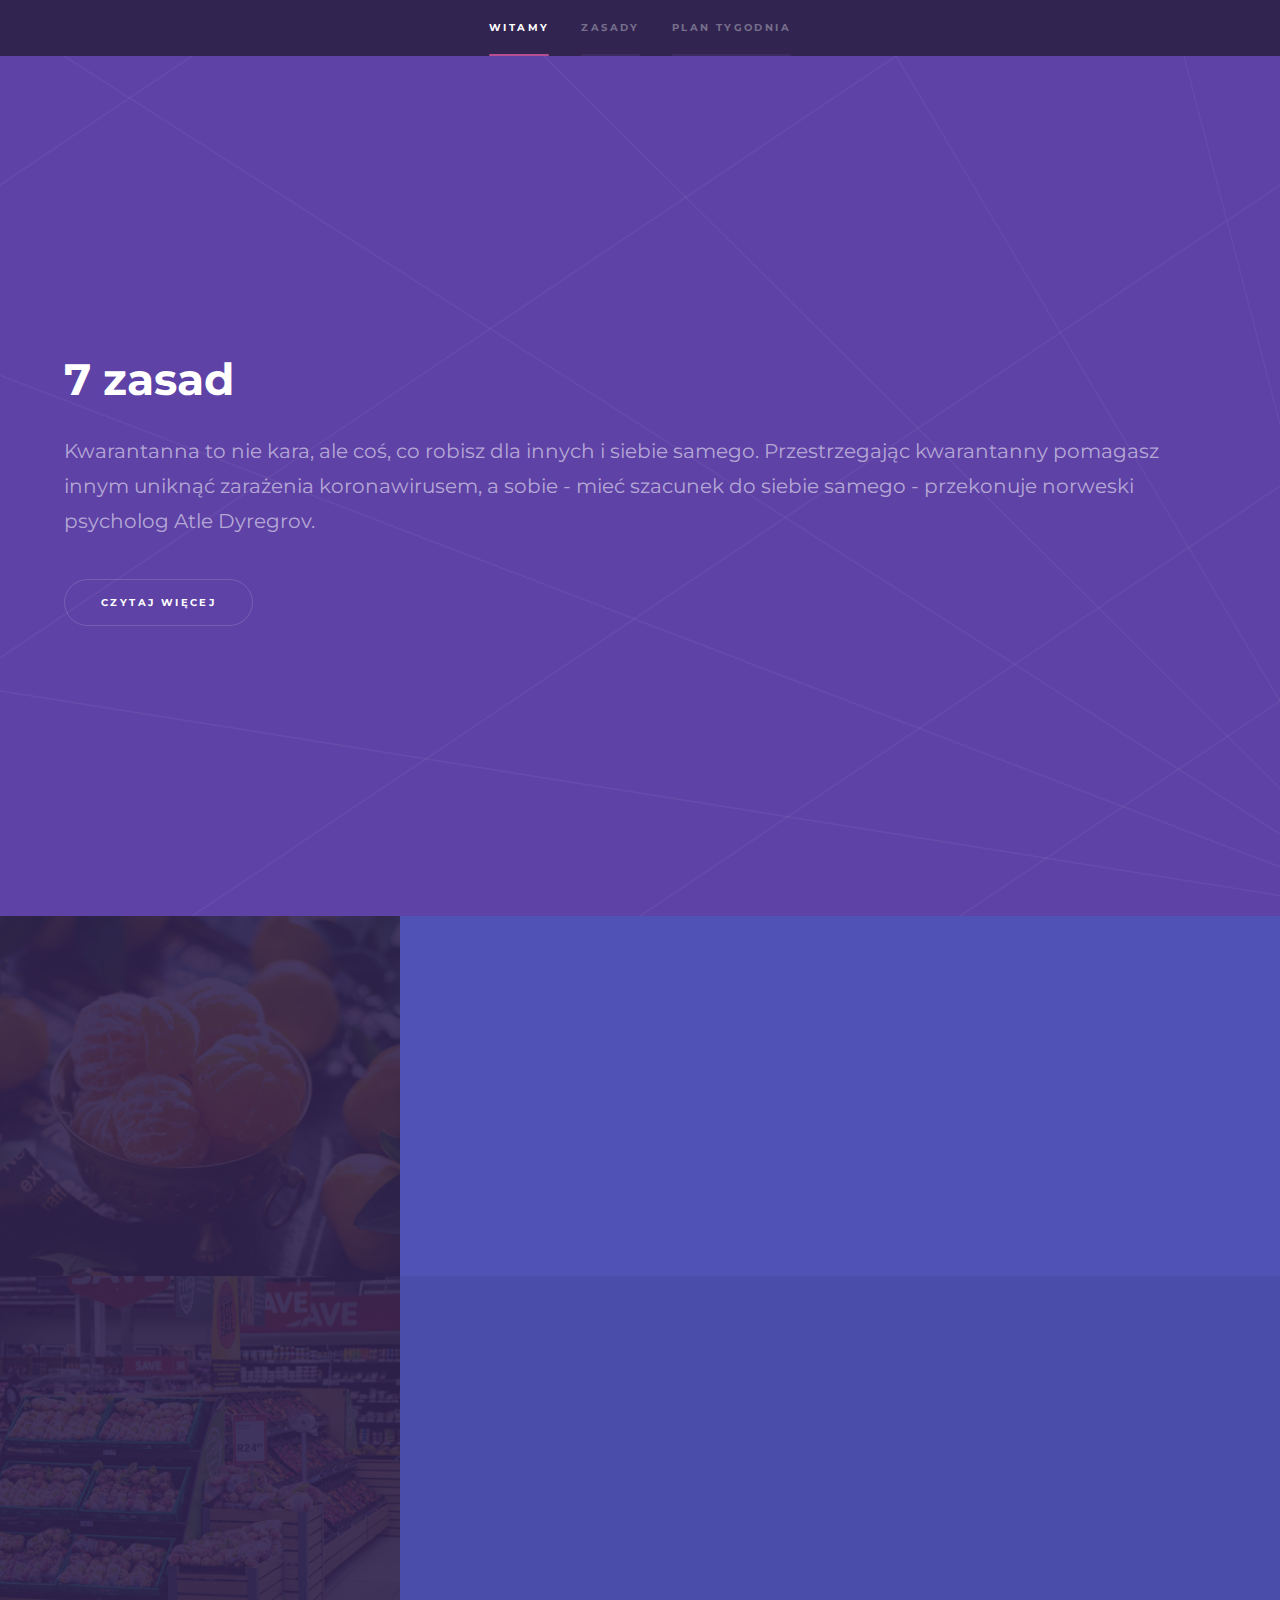
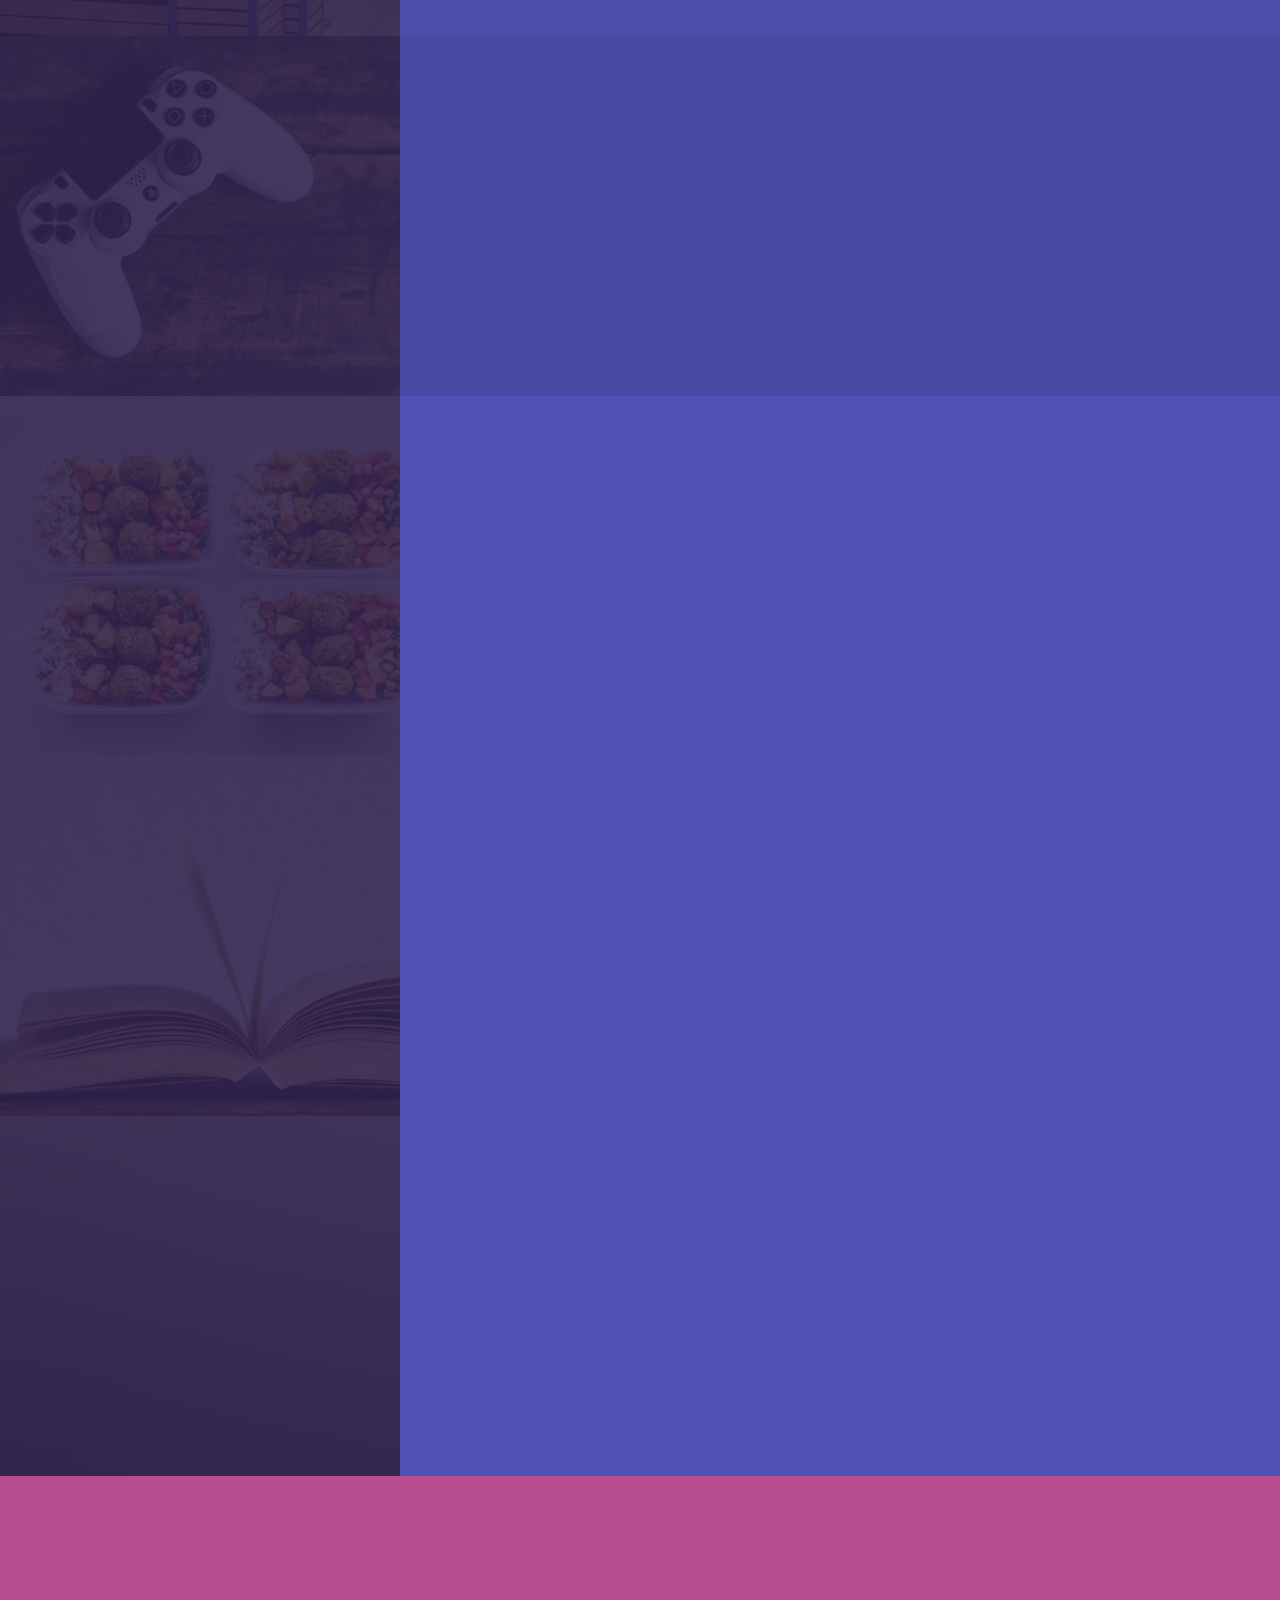
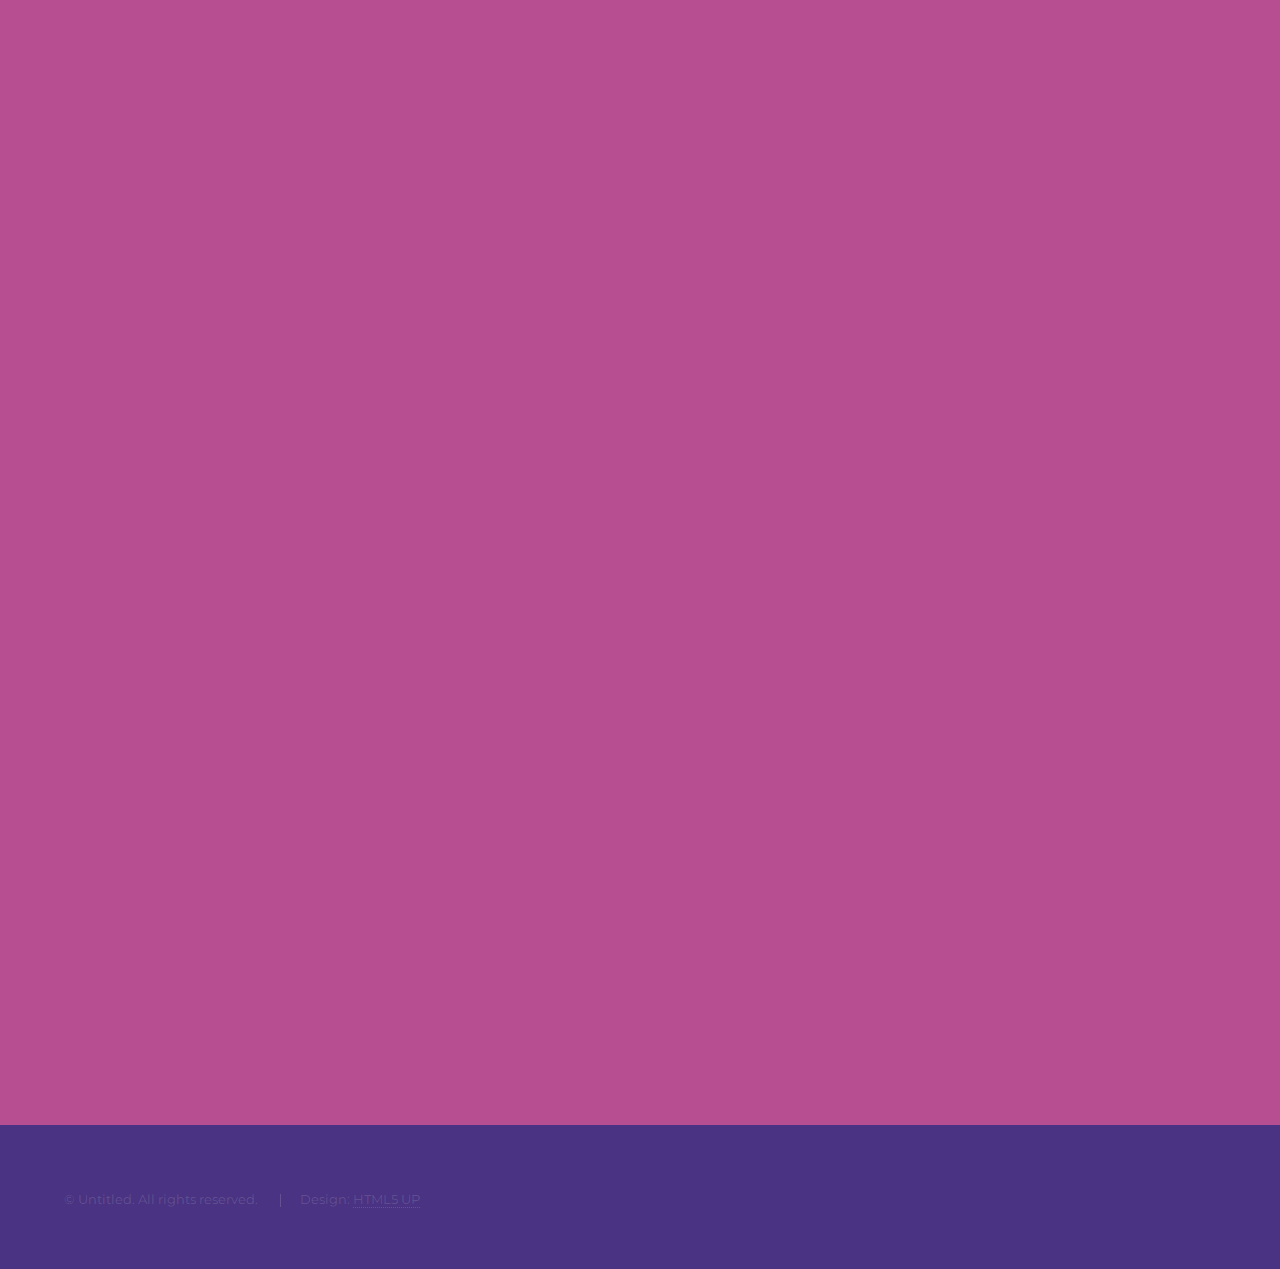
==== pages/index.html @ 675df8df "ready" ====
<!DOCTYPE HTML>
<!--
	Hyperspace by HTML5 UP
	html5up.net | @ajlkn
	Free for personal and commercial use under the CCA 3.0 license (html5up.net/license)
-->
<html>

<head>
	<title>Hyperspace by HTML5 UP</title>
	<meta charset="utf-8" />
	<meta name="viewport" content="width=device-width, initial-scale=1, user-scalable=no" />
	<link rel="stylesheet" href="/assets/css/main.css" />
	<noscript>
		<link rel="stylesheet" href="/assets/css/noscript.css" /></noscript>
	<link href="https://fonts.googleapis.com/css2?family=Montserrat:wght@100;200;300;400;500;600;700;800&display=swap"
		rel="stylesheet">
</head>

<body class="is-preload">

	<!-- Sidebar -->
	<section id="sidebar">
		<div class="inner">
			<nav>
				<ul>
					<li><a href="#intro">Witamy</a></li>
					<li><a href="#one">Zasady</a></li>
					<li><a href="#two">Plan tygodnia</a></li>
					<!-- <li><a href="#three">Get in touch</a></li> -->
				</ul>
			</nav>
		</div>
	</section>

	<!-- Wrapper -->
	<div id="wrapper">

		<!-- Intro -->
		<section id="intro" class="wrapper style1 fullscreen fade-up">
			<div class="inner">
				<h1>7 zasad</h1>
				<p>Kwarantanna to nie kara, ale coś, co robisz dla innych i siebie samego. Przestrzegając kwarantanny
					pomagasz innym uniknąć zarażenia koronawirusem, a sobie - mieć szacunek do siebie samego -
					przekonuje norweski psycholog Atle Dyregrov. <br />
				</p>
				<ul class="actions">
					<li><a href="#one" class="button scrolly">Czytaj więcej</a></li>
				</ul>
			</div>
		</section>

		<!-- One -->
		<section id="one" class="wrapper style2 spotlights">
			<section>
				<a href="#" class="image"><img src="/images/pic01.jpg" alt="" data-position="center center" /></a>
				<div class="content">
					<div class="inner">
						<h2>Odporność</h2>
						<p>Phasellus convallis elit id ullamcorper pulvinar. Duis aliquam turpis mauris, eu ultricies
							erat malesuada quis. Aliquam dapibus.</p>
						<ul class="actions">
							<li><a href="odpornosc.html" class="button">Czytaj więcej</a></li>
						</ul>
					</div>
				</div>
			</section>
			<section>
				<a href="#" class="image"><img src="/images/pic02.jpg" alt="" data-position="top center" /></a>
				<div class="content">
					<div class="inner">
						<h2>Zakupy</h2>
						<p>Phasellus convallis elit id ullamcorper pulvinar. Duis aliquam turpis mauris, eu ultricies
							erat malesuada quis. Aliquam dapibus.</p>
						<ul class="actions">
							<li><a href="zakupy.html" class="button">Czytaj więcej</a></li>
						</ul>
					</div>
				</div>
			</section>
			<section>
				<a href="#" class="image"><img src="/images/pic03.jpg" alt="" data-position="25% 25%" /></a>
				<div class="content">
					<div class="inner">
						<h2>Rozrywka</h2>
						<p>Phasellus convallis elit id ullamcorper pulvinar. Duis aliquam turpis mauris, eu ultricies
							erat malesuada quis. Aliquam dapibus.</p>
						<ul class="actions">
							<li><a href="rozrywka.html" class="button">Czytaj więcej</a></li>
						</ul>
					</div>
				</div>
			</section>
			<section>
				<a href="#" class="image"><img src="/images/pic04.jpg" alt="" data-position="25% 25%" /></a>
				<div class="content">
					<div class="inner">
						<h2>Dieta</h2>
						<p>Phasellus convallis elit id ullamcorper pulvinar. Duis aliquam turpis mauris, eu ultricies
							erat malesuada quis. Aliquam dapibus.</p>
						<ul class="actions">
							<li><a href="dieta.html" class="button">Czytaj więcej</a></li>
						</ul>
					</div>
				</div>
			</section>
			<section>
				<a href="#" class="image"><img src="/images/pic05.jpg" alt="" data-position="25% 25%" /></a>
				<div class="content">
					<div class="inner">
						<h2>Rozwój osobisty</h2>
						<p>Phasellus convallis elit id ullamcorper pulvinar. Duis aliquam turpis mauris, eu ultricies
							erat malesuada quis. Aliquam dapibus.</p>
						<ul class="actions">
							<li><a href="rozwoj_osobisty.html" class="button">Czytaj więcej</a></li>
						</ul>
					</div>
				</div>
			</section>
			<section>
				<a href="#" class="image"><img src="/images/pic06.jpg" alt="" data-position="25% 25%" /></a>
				<div class="content">
					<div class="inner">
						<h2>Sport</h2>
						<p>Phasellus convallis elit id ullamcorper pulvinar. Duis aliquam turpis mauris, eu ultricies
							erat malesuada quis. Aliquam dapibus.</p>
						<ul class="actions">
							<li><a href="sport.html" class="button">Czytaj więcej</a></li>
						</ul>
					</div>
				</div>
			</section>
		</section>

		<!-- Two -->
		<section id="two" class="wrapper style3 fade-up">
			<div class="inner">
				<h2>Co my robimy?</h2>
				<p>Phasellus convallis elit id ullamcorper pulvinar. Duis aliquam turpis mauris, eu ultricies erat
					malesuada quis. Aliquam dapibus, lacus eget hendrerit bibendum, urna est aliquam sem, sit amet
					imperdiet est velit quis lorem.</p>
				<div class="features">
					<section>
						<span class="icon solid major fa-code"></span>
						<h3>Poniedziałek</h3>
						<p>Phasellus convallis elit id ullam corper amet et pulvinar. Duis aliquam turpis mauris, sed
							ultricies erat dapibus.</p>
					</section>
					<section>
						<span class="icon solid major fa-lock"></span>
						<h3>Wtorek</h3>
						<p>Phasellus convallis elit id ullam corper amet et pulvinar. Duis aliquam turpis mauris, sed
							ultricies erat dapibus.</p>
					</section>
					<section>
						<span class="icon solid major fa-cog"></span>
						<h3>Środa</h3>
						<p>Phasellus convallis elit id ullam corper amet et pulvinar. Duis aliquam turpis mauris, sed
							ultricies erat dapibus.</p>
					</section>
					<section>
						<span class="icon solid major fa-desktop"></span>
						<h3>Czwartek</h3>
						<p>Phasellus convallis elit id ullam corper amet et pulvinar. Duis aliquam turpis mauris, sed
							ultricies erat dapibus.</p>
					</section>
					<section>
						<span class="icon solid major fa-link"></span>
						<h3>Piątek</h3>
						<p>Phasellus convallis elit id ullam corper amet et pulvinar. Duis aliquam turpis mauris, sed
							ultricies erat dapibus.</p>
					</section>
					<section>
						<span class="icon major fa-gem"></span>
						<h3>Sobota</h3>
						<p>Phasellus convallis elit id ullam corper amet et pulvinar. Duis aliquam turpis mauris, sed
							ultricies erat dapibus.</p>
					</section>
					<section>
						<span class="icon major fa-gem"></span>
						<h3>Niedziela</h3>
						<p>Phasellus convallis elit id ullam corper amet et pulvinar. Duis aliquam turpis mauris, sed
							ultricies erat dapibus.</p>
					</section>
				</div>
				<ul class="actions">
					<li><a href="generic.html" class="button">Czytaj więcej</a></li>
				</ul>
			</div>
		</section>

		<!-- Three -->

	</div>

	<!-- Footer -->
	<footer id="footer" class="wrapper style1-alt">
		<div class="inner">
			<ul class="menu">
				<li>&copy; Untitled. All rights reserved.</li>
				<li>Design: <a href="http://html5up.net">HTML5 UP</a></li>
			</ul>
		</div>
	</footer>

	<!-- Scripts -->
	<script src="/assets/js/jquery.min.js"></script>
	<script src="/assets/js/jquery.scrollex.min.js"></script>
	<script src="/assets/js/jquery.scrolly.min.js"></script>
	<script src="/assets/js/browser.min.js"></script>
	<script src="/assets/js/breakpoints.min.js"></script>
	<script src="/assets/js/util.js"></script>
	<script src="/assets/js/main.js"></script>

</body>

</html>
---- assets/css/main.css ----
@import url(fontawesome-all.min.css);

/*
	Hyperspace by HTML5 UP
	html5up.net | @ajlkn
	Free for personal and commercial use under the CCA 3.0 license (html5up.net/license)
*/

html,
body,
div,
span,
applet,
object,
iframe,
h1,
h2,
h3,
h4,
h5,
h6,
p,
blockquote,
pre,
a,
abbr,
acronym,
address,
big,
cite,
code,
del,
dfn,
em,
img,
ins,
kbd,
q,
s,
samp,
small,
strike,
strong,
sub,
sup,
tt,
var,
b,
u,
i,
center,
dl,
dt,
dd,
ol,
ul,
li,
fieldset,
form,
label,
legend,
table,
caption,
tbody,
tfoot,
thead,
tr,
th,
td,
article,
aside,
canvas,
details,
embed,
figure,
figcaption,
footer,
header,
hgroup,
menu,
nav,
output,
ruby,
section,
summary,
time,
mark,
audio,
video {
	margin: 0;
	padding: 0;
	border: 0;
	font-size: 100%;
	font: inherit;
	vertical-align: baseline;
}

article,
aside,
details,
figcaption,
figure,
footer,
header,
hgroup,
menu,
nav,
section {
	display: block;
}

body {
	line-height: 1;
}

ol,
ul {
	list-style: none;
}

blockquote,
q {
	quotes: none;
}

blockquote:before,
blockquote:after,
q:before,
q:after {
	content: '';
	content: none;
}

table {
	border-collapse: collapse;
	border-spacing: 0;
}

body {
	-webkit-text-size-adjust: none;
}

mark {
	background-color: transparent;
	color: inherit;
}

input::-moz-focus-inner {
	border: 0;
	padding: 0;
}

input,
select,
textarea {
	-moz-appearance: none;
	-webkit-appearance: none;
	-ms-appearance: none;
	appearance: none;
}

/* Basic */

@-ms-viewport {
	width: device-width;
}

body {
	-ms-overflow-style: scrollbar;
}

@media screen and (max-width: 480px) {

	html,
	body {
		min-width: 320px;
	}

}

html {
	box-sizing: border-box;

}

*,
*:before,
*:after {
	box-sizing: inherit;
}

body {
	background: #312450;
}

body.is-preload *,
body.is-preload *:before,
body.is-preload *:after {
	-moz-animation: none !important;
	-webkit-animation: none !important;
	-ms-animation: none !important;
	animation: none !important;
	-moz-transition: none !important;
	-webkit-transition: none !important;
	-ms-transition: none !important;
	transition: none !important;
}

/* Type */

body,
input,
select,
textarea {
	color: rgba(255, 255, 255, 0.55);
	font-family: 'Montserrat', sans-serif;
	font-size: 16.5pt;
	font-weight: normal;
	line-height: 1.75;
}

@media screen and (max-width: 1680px) {

	body,
	input,
	select,
	textarea {
		font-size: 13pt;
	}

}

@media screen and (max-width: 1280px) {

	body,
	input,
	select,
	textarea {
		font-size: 12pt;
	}

}

@media screen and (max-width: 360px) {

	body,
	input,
	select,
	textarea {
		font-size: 11pt;
	}

}

a {
	-moz-transition: color 0.2s ease, border-bottom-color 0.2s ease;
	-webkit-transition: color 0.2s ease, border-bottom-color 0.2s ease;
	-ms-transition: color 0.2s ease, border-bottom-color 0.2s ease;
	transition: color 0.2s ease, border-bottom-color 0.2s ease;
	border-bottom: dotted 1px rgba(255, 255, 255, 0.35);
	color: inherit;
	text-decoration: none;
}

a:hover {
	border-bottom-color: transparent;
	color: #ffffff;
}

strong,
b {
	color: #ffffff;
	font-weight: bold;
}

em,
i {
	font-style: italic;
}

p {
	margin: 0 0 2em 0;
}

h1,
h2,
h3,
h4,
h5,
h6 {
	color: #ffffff;
	font-weight: bold;
	line-height: 1.5;
	margin: 0 0 0.5em 0;
}

h1 a,
h2 a,
h3 a,
h4 a,
h5 a,
h6 a {
	color: inherit;
	text-decoration: none;
}

h1 {
	font-size: 2.75em;
}

h1.major {
	margin: 0 0 1.3em 0;
	position: relative;
	padding-bottom: 0.35em;
}

h1.major:after {
	background-image: -moz-linear-gradient(to right, #5e42a6, #b74e91);
	background-image: -webkit-linear-gradient(to right, #5e42a6, #b74e91);
	background-image: -ms-linear-gradient(to right, #5e42a6, #b74e91);
	background-image: linear-gradient(to right, #5e42a6, #b74e91);
	-moz-transition: max-width 0.2s ease;
	-webkit-transition: max-width 0.2s ease;
	-ms-transition: max-width 0.2s ease;
	transition: max-width 0.2s ease;
	border-radius: 0.2em;
	bottom: 0;
	content: '';
	height: 0.05em;
	position: absolute;
	right: 0;
	width: 100%;
}

h2 {
	font-size: 1.75em;
}

h3 {
	font-size: 1.1em;
}

h4 {
	font-size: 1em;
}

h5 {
	font-size: 0.8em;
}

h6 {
	font-size: 0.6em;
}

@media screen and (max-width: 736px) {

	h1 {
		font-size: 2em;
	}

	h2 {
		font-size: 1.25em;
	}

	h3 {
		font-size: 1em;
	}

	h4 {
		font-size: 0.8em;
	}

	h5 {
		font-size: 0.6em;
	}

	h6 {
		font-size: 0.6em;
	}

}

sub {
	font-size: 0.8em;
	position: relative;
	top: 0.5em;
}

sup {
	font-size: 0.8em;
	position: relative;
	top: -0.5em;
}

blockquote {
	border-left: solid 4px rgba(255, 255, 255, 0.15);
	font-style: italic;
	margin: 0 0 2em 0;
	padding: 0.5em 0 0.5em 2em;
}

code {
	background: rgba(255, 255, 255, 0.05);
	border-radius: 0.25em;
	border: solid 1px rgba(255, 255, 255, 0.15);
	font-family: "Courier New", monospace;
	font-size: 0.9em;
	margin: 0 0.25em;
	padding: 0.25em 0.65em;
}

pre {
	-webkit-overflow-scrolling: touch;
	font-family: "Courier New", monospace;
	font-size: 0.9em;
	margin: 0 0 2em 0;
}

pre code {
	display: block;
	line-height: 1.75em;
	padding: 1em 1.5em;
	overflow-x: auto;
}

hr {
	border: 0;
	border-bottom: solid 1px rgba(255, 255, 255, 0.15);
	margin: 2em 0;
}

hr.major {
	margin: 3em 0;
}

.align-left {
	text-align: left;
}

.align-center {
	text-align: center;
}

.align-right {
	text-align: right;
}

/* Row */

.row {
	display: flex;
	flex-wrap: wrap;
	box-sizing: border-box;
	align-items: stretch;
}

.row>* {
	box-sizing: border-box;
}

.row.gtr-uniform>*> :last-child {
	margin-bottom: 0;
}

.row.aln-left {
	justify-content: flex-start;
}

.row.aln-center {
	justify-content: center;
}

.row.aln-right {
	justify-content: flex-end;
}

.row.aln-top {
	align-items: flex-start;
}

.row.aln-middle {
	align-items: center;
}

.row.aln-bottom {
	align-items: flex-end;
}

.row>.imp {
	order: -1;
}

.row>.col-1 {
	width: 8.33333%;
}

.row>.off-1 {
	margin-left: 8.33333%;
}

.row>.col-2 {
	width: 16.66667%;
}

.row>.off-2 {
	margin-left: 16.66667%;
}

.row>.col-3 {
	width: 25%;
}

.row>.off-3 {
	margin-left: 25%;
}

.row>.col-4 {
	width: 33.33333%;
}

.row>.off-4 {
	margin-left: 33.33333%;
}

.row>.col-5 {
	width: 41.66667%;
}

.row>.off-5 {
	margin-left: 41.66667%;
}

.row>.col-6 {
	width: 50%;
}

.row>.off-6 {
	margin-left: 50%;
}

.row>.col-7 {
	width: 58.33333%;
}

.row>.off-7 {
	margin-left: 58.33333%;
}

.row>.col-8 {
	width: 66.66667%;
}

.row>.off-8 {
	margin-left: 66.66667%;
}

.row>.col-9 {
	width: 75%;
}

.row>.off-9 {
	margin-left: 75%;
}

.row>.col-10 {
	width: 83.33333%;
}

.row>.off-10 {
	margin-left: 83.33333%;
}

.row>.col-11 {
	width: 91.66667%;
}

.row>.off-11 {
	margin-left: 91.66667%;
}

.row>.col-12 {
	width: 100%;
}

.row>.off-12 {
	margin-left: 100%;
}

.row.gtr-0 {
	margin-top: 0;
	margin-left: 0em;
}

.row.gtr-0>* {
	padding: 0 0 0 0em;
}

.row.gtr-0.gtr-uniform {
	margin-top: 0em;
}

.row.gtr-0.gtr-uniform>* {
	padding-top: 0em;
}

.row.gtr-25 {
	margin-top: 0;
	margin-left: -0.375em;
}

.row.gtr-25>* {
	padding: 0 0 0 0.375em;
}

.row.gtr-25.gtr-uniform {
	margin-top: -0.375em;
}

.row.gtr-25.gtr-uniform>* {
	padding-top: 0.375em;
}

.row.gtr-50 {
	margin-top: 0;
	margin-left: -0.75em;
}

.row.gtr-50>* {
	padding: 0 0 0 0.75em;
}

.row.gtr-50.gtr-uniform {
	margin-top: -0.75em;
}

.row.gtr-50.gtr-uniform>* {
	padding-top: 0.75em;
}

.row {
	margin-top: 0;
	margin-left: -1.5em;
}

.row>* {
	padding: 0 0 0 1.5em;
}

.row.gtr-uniform {
	margin-top: -1.5em;
}

.row.gtr-uniform>* {
	padding-top: 1.5em;
}

.row.gtr-150 {
	margin-top: 0;
	margin-left: -2.25em;
}

.row.gtr-150>* {
	padding: 0 0 0 2.25em;
}

.row.gtr-150.gtr-uniform {
	margin-top: -2.25em;
}

.row.gtr-150.gtr-uniform>* {
	padding-top: 2.25em;
}

.row.gtr-200 {
	margin-top: 0;
	margin-left: -3em;
}

.row.gtr-200>* {
	padding: 0 0 0 3em;
}

.row.gtr-200.gtr-uniform {
	margin-top: -3em;
}

.row.gtr-200.gtr-uniform>* {
	padding-top: 3em;
}

@media screen and (max-width: 1680px) {

	.row {
		display: flex;
		flex-wrap: wrap;
		box-sizing: border-box;
		align-items: stretch;
	}

	.row>* {
		box-sizing: border-box;
	}

	.row.gtr-uniform>*> :last-child {
		margin-bottom: 0;
	}

	.row.aln-left {
		justify-content: flex-start;
	}

	.row.aln-center {
		justify-content: center;
	}

	.row.aln-right {
		justify-content: flex-end;
	}

	.row.aln-top {
		align-items: flex-start;
	}

	.row.aln-middle {
		align-items: center;
	}

	.row.aln-bottom {
		align-items: flex-end;
	}

	.row>.imp-xlarge {
		order: -1;
	}

	.row>.col-1-xlarge {
		width: 8.33333%;
	}

	.row>.off-1-xlarge {
		margin-left: 8.33333%;
	}

	.row>.col-2-xlarge {
		width: 16.66667%;
	}

	.row>.off-2-xlarge {
		margin-left: 16.66667%;
	}

	.row>.col-3-xlarge {
		width: 25%;
	}

	.row>.off-3-xlarge {
		margin-left: 25%;
	}

	.row>.col-4-xlarge {
		width: 33.33333%;
	}

	.row>.off-4-xlarge {
		margin-left: 33.33333%;
	}

	.row>.col-5-xlarge {
		width: 41.66667%;
	}

	.row>.off-5-xlarge {
		margin-left: 41.66667%;
	}

	.row>.col-6-xlarge {
		width: 50%;
	}

	.row>.off-6-xlarge {
		margin-left: 50%;
	}

	.row>.col-7-xlarge {
		width: 58.33333%;
	}

	.row>.off-7-xlarge {
		margin-left: 58.33333%;
	}

	.row>.col-8-xlarge {
		width: 66.66667%;
	}

	.row>.off-8-xlarge {
		margin-left: 66.66667%;
	}

	.row>.col-9-xlarge {
		width: 75%;
	}

	.row>.off-9-xlarge {
		margin-left: 75%;
	}

	.row>.col-10-xlarge {
		width: 83.33333%;
	}

	.row>.off-10-xlarge {
		margin-left: 83.33333%;
	}

	.row>.col-11-xlarge {
		width: 91.66667%;
	}

	.row>.off-11-xlarge {
		margin-left: 91.66667%;
	}

	.row>.col-12-xlarge {
		width: 100%;
	}

	.row>.off-12-xlarge {
		margin-left: 100%;
	}

	.row.gtr-0 {
		margin-top: 0;
		margin-left: 0em;
	}

	.row.gtr-0>* {
		padding: 0 0 0 0em;
	}

	.row.gtr-0.gtr-uniform {
		margin-top: 0em;
	}

	.row.gtr-0.gtr-uniform>* {
		padding-top: 0em;
	}

	.row.gtr-25 {
		margin-top: 0;
		margin-left: -0.375em;
	}

	.row.gtr-25>* {
		padding: 0 0 0 0.375em;
	}

	.row.gtr-25.gtr-uniform {
		margin-top: -0.375em;
	}

	.row.gtr-25.gtr-uniform>* {
		padding-top: 0.375em;
	}

	.row.gtr-50 {
		margin-top: 0;
		margin-left: -0.75em;
	}

	.row.gtr-50>* {
		padding: 0 0 0 0.75em;
	}

	.row.gtr-50.gtr-uniform {
		margin-top: -0.75em;
	}

	.row.gtr-50.gtr-uniform>* {
		padding-top: 0.75em;
	}

	.row {
		margin-top: 0;
		margin-left: -1.5em;
	}

	.row>* {
		padding: 0 0 0 1.5em;
	}

	.row.gtr-uniform {
		margin-top: -1.5em;
	}

	.row.gtr-uniform>* {
		padding-top: 1.5em;
	}

	.row.gtr-150 {
		margin-top: 0;
		margin-left: -2.25em;
	}

	.row.gtr-150>* {
		padding: 0 0 0 2.25em;
	}

	.row.gtr-150.gtr-uniform {
		margin-top: -2.25em;
	}

	.row.gtr-150.gtr-uniform>* {
		padding-top: 2.25em;
	}

	.row.gtr-200 {
		margin-top: 0;
		margin-left: -3em;
	}

	.row.gtr-200>* {
		padding: 0 0 0 3em;
	}

	.row.gtr-200.gtr-uniform {
		margin-top: -3em;
	}

	.row.gtr-200.gtr-uniform>* {
		padding-top: 3em;
	}

}

@media screen and (max-width: 1280px) {

	.row {
		display: flex;
		flex-wrap: wrap;
		box-sizing: border-box;
		align-items: stretch;
	}

	.row>* {
		box-sizing: border-box;
	}

	.row.gtr-uniform>*> :last-child {
		margin-bottom: 0;
	}

	.row.aln-left {
		justify-content: flex-start;
	}

	.row.aln-center {
		justify-content: center;
	}

	.row.aln-right {
		justify-content: flex-end;
	}

	.row.aln-top {
		align-items: flex-start;
	}

	.row.aln-middle {
		align-items: center;
	}

	.row.aln-bottom {
		align-items: flex-end;
	}

	.row>.imp-large {
		order: -1;
	}

	.row>.col-1-large {
		width: 8.33333%;
	}

	.row>.off-1-large {
		margin-left: 8.33333%;
	}

	.row>.col-2-large {
		width: 16.66667%;
	}

	.row>.off-2-large {
		margin-left: 16.66667%;
	}

	.row>.col-3-large {
		width: 25%;
	}

	.row>.off-3-large {
		margin-left: 25%;
	}

	.row>.col-4-large {
		width: 33.33333%;
	}

	.row>.off-4-large {
		margin-left: 33.33333%;
	}

	.row>.col-5-large {
		width: 41.66667%;
	}

	.row>.off-5-large {
		margin-left: 41.66667%;
	}

	.row>.col-6-large {
		width: 50%;
	}

	.row>.off-6-large {
		margin-left: 50%;
	}

	.row>.col-7-large {
		width: 58.33333%;
	}

	.row>.off-7-large {
		margin-left: 58.33333%;
	}

	.row>.col-8-large {
		width: 66.66667%;
	}

	.row>.off-8-large {
		margin-left: 66.66667%;
	}

	.row>.col-9-large {
		width: 75%;
	}

	.row>.off-9-large {
		margin-left: 75%;
	}

	.row>.col-10-large {
		width: 83.33333%;
	}

	.row>.off-10-large {
		margin-left: 83.33333%;
	}

	.row>.col-11-large {
		width: 91.66667%;
	}

	.row>.off-11-large {
		margin-left: 91.66667%;
	}

	.row>.col-12-large {
		width: 100%;
	}

	.row>.off-12-large {
		margin-left: 100%;
	}

	.row.gtr-0 {
		margin-top: 0;
		margin-left: 0em;
	}

	.row.gtr-0>* {
		padding: 0 0 0 0em;
	}

	.row.gtr-0.gtr-uniform {
		margin-top: 0em;
	}

	.row.gtr-0.gtr-uniform>* {
		padding-top: 0em;
	}

	.row.gtr-25 {
		margin-top: 0;
		margin-left: -0.375em;
	}

	.row.gtr-25>* {
		padding: 0 0 0 0.375em;
	}

	.row.gtr-25.gtr-uniform {
		margin-top: -0.375em;
	}

	.row.gtr-25.gtr-uniform>* {
		padding-top: 0.375em;
	}

	.row.gtr-50 {
		margin-top: 0;
		margin-left: -0.75em;
	}

	.row.gtr-50>* {
		padding: 0 0 0 0.75em;
	}

	.row.gtr-50.gtr-uniform {
		margin-top: -0.75em;
	}

	.row.gtr-50.gtr-uniform>* {
		padding-top: 0.75em;
	}

	.row {
		margin-top: 0;
		margin-left: -1.5em;
	}

	.row>* {
		padding: 0 0 0 1.5em;
	}

	.row.gtr-uniform {
		margin-top: -1.5em;
	}

	.row.gtr-uniform>* {
		padding-top: 1.5em;
	}

	.row.gtr-150 {
		margin-top: 0;
		margin-left: -2.25em;
	}

	.row.gtr-150>* {
		padding: 0 0 0 2.25em;
	}

	.row.gtr-150.gtr-uniform {
		margin-top: -2.25em;
	}

	.row.gtr-150.gtr-uniform>* {
		padding-top: 2.25em;
	}

	.row.gtr-200 {
		margin-top: 0;
		margin-left: -3em;
	}

	.row.gtr-200>* {
		padding: 0 0 0 3em;
	}

	.row.gtr-200.gtr-uniform {
		margin-top: -3em;
	}

	.row.gtr-200.gtr-uniform>* {
		padding-top: 3em;
	}

}

@media screen and (max-width: 980px) {

	.row {
		display: flex;
		flex-wrap: wrap;
		box-sizing: border-box;
		align-items: stretch;
	}

	.row>* {
		box-sizing: border-box;
	}

	.row.gtr-uniform>*> :last-child {
		margin-bottom: 0;
	}

	.row.aln-left {
		justify-content: flex-start;
	}

	.row.aln-center {
		justify-content: center;
	}

	.row.aln-right {
		justify-content: flex-end;
	}

	.row.aln-top {
		align-items: flex-start;
	}

	.row.aln-middle {
		align-items: center;
	}

	.row.aln-bottom {
		align-items: flex-end;
	}

	.row>.imp-medium {
		order: -1;
	}

	.row>.col-1-medium {
		width: 8.33333%;
	}

	.row>.off-1-medium {
		margin-left: 8.33333%;
	}

	.row>.col-2-medium {
		width: 16.66667%;
	}

	.row>.off-2-medium {
		margin-left: 16.66667%;
	}

	.row>.col-3-medium {
		width: 25%;
	}

	.row>.off-3-medium {
		margin-left: 25%;
	}

	.row>.col-4-medium {
		width: 33.33333%;
	}

	.row>.off-4-medium {
		margin-left: 33.33333%;
	}

	.row>.col-5-medium {
		width: 41.66667%;
	}

	.row>.off-5-medium {
		margin-left: 41.66667%;
	}

	.row>.col-6-medium {
		width: 50%;
	}

	.row>.off-6-medium {
		margin-left: 50%;
	}

	.row>.col-7-medium {
		width: 58.33333%;
	}

	.row>.off-7-medium {
		margin-left: 58.33333%;
	}

	.row>.col-8-medium {
		width: 66.66667%;
	}

	.row>.off-8-medium {
		margin-left: 66.66667%;
	}

	.row>.col-9-medium {
		width: 75%;
	}

	.row>.off-9-medium {
		margin-left: 75%;
	}

	.row>.col-10-medium {
		width: 83.33333%;
	}

	.row>.off-10-medium {
		margin-left: 83.33333%;
	}

	.row>.col-11-medium {
		width: 91.66667%;
	}

	.row>.off-11-medium {
		margin-left: 91.66667%;
	}

	.row>.col-12-medium {
		width: 100%;
	}

	.row>.off-12-medium {
		margin-left: 100%;
	}

	.row.gtr-0 {
		margin-top: 0;
		margin-left: 0em;
	}

	.row.gtr-0>* {
		padding: 0 0 0 0em;
	}

	.row.gtr-0.gtr-uniform {
		margin-top: 0em;
	}

	.row.gtr-0.gtr-uniform>* {
		padding-top: 0em;
	}

	.row.gtr-25 {
		margin-top: 0;
		margin-left: -0.375em;
	}

	.row.gtr-25>* {
		padding: 0 0 0 0.375em;
	}

	.row.gtr-25.gtr-uniform {
		margin-top: -0.375em;
	}

	.row.gtr-25.gtr-uniform>* {
		padding-top: 0.375em;
	}

	.row.gtr-50 {
		margin-top: 0;
		margin-left: -0.75em;
	}

	.row.gtr-50>* {
		padding: 0 0 0 0.75em;
	}

	.row.gtr-50.gtr-uniform {
		margin-top: -0.75em;
	}

	.row.gtr-50.gtr-uniform>* {
		padding-top: 0.75em;
	}

	.row {
		margin-top: 0;
		margin-left: -1.5em;
	}

	.row>* {
		padding: 0 0 0 1.5em;
	}

	.row.gtr-uniform {
		margin-top: -1.5em;
	}

	.row.gtr-uniform>* {
		padding-top: 1.5em;
	}

	.row.gtr-150 {
		margin-top: 0;
		margin-left: -2.25em;
	}

	.row.gtr-150>* {
		padding: 0 0 0 2.25em;
	}

	.row.gtr-150.gtr-uniform {
		margin-top: -2.25em;
	}

	.row.gtr-150.gtr-uniform>* {
		padding-top: 2.25em;
	}

	.row.gtr-200 {
		margin-top: 0;
		margin-left: -3em;
	}

	.row.gtr-200>* {
		padding: 0 0 0 3em;
	}

	.row.gtr-200.gtr-uniform {
		margin-top: -3em;
	}

	.row.gtr-200.gtr-uniform>* {
		padding-top: 3em;
	}

}

@media screen and (max-width: 736px) {

	.row {
		display: flex;
		flex-wrap: wrap;
		box-sizing: border-box;
		align-items: stretch;
	}

	.row>* {
		box-sizing: border-box;
	}

	.row.gtr-uniform>*> :last-child {
		margin-bottom: 0;
	}

	.row.aln-left {
		justify-content: flex-start;
	}

	.row.aln-center {
		justify-content: center;
	}

	.row.aln-right {
		justify-content: flex-end;
	}

	.row.aln-top {
		align-items: flex-start;
	}

	.row.aln-middle {
		align-items: center;
	}

	.row.aln-bottom {
		align-items: flex-end;
	}

	.row>.imp-small {
		order: -1;
	}

	.row>.col-1-small {
		width: 8.33333%;
	}

	.row>.off-1-small {
		margin-left: 8.33333%;
	}

	.row>.col-2-small {
		width: 16.66667%;
	}

	.row>.off-2-small {
		margin-left: 16.66667%;
	}

	.row>.col-3-small {
		width: 25%;
	}

	.row>.off-3-small {
		margin-left: 25%;
	}

	.row>.col-4-small {
		width: 33.33333%;
	}

	.row>.off-4-small {
		margin-left: 33.33333%;
	}

	.row>.col-5-small {
		width: 41.66667%;
	}

	.row>.off-5-small {
		margin-left: 41.66667%;
	}

	.row>.col-6-small {
		width: 50%;
	}

	.row>.off-6-small {
		margin-left: 50%;
	}

	.row>.col-7-small {
		width: 58.33333%;
	}

	.row>.off-7-small {
		margin-left: 58.33333%;
	}

	.row>.col-8-small {
		width: 66.66667%;
	}

	.row>.off-8-small {
		margin-left: 66.66667%;
	}

	.row>.col-9-small {
		width: 75%;
	}

	.row>.off-9-small {
		margin-left: 75%;
	}

	.row>.col-10-small {
		width: 83.33333%;
	}

	.row>.off-10-small {
		margin-left: 83.33333%;
	}

	.row>.col-11-small {
		width: 91.66667%;
	}

	.row>.off-11-small {
		margin-left: 91.66667%;
	}

	.row>.col-12-small {
		width: 100%;
	}

	.row>.off-12-small {
		margin-left: 100%;
	}

	.row.gtr-0 {
		margin-top: 0;
		margin-left: 0em;
	}

	.row.gtr-0>* {
		padding: 0 0 0 0em;
	}

	.row.gtr-0.gtr-uniform {
		margin-top: 0em;
	}

	.row.gtr-0.gtr-uniform>* {
		padding-top: 0em;
	}

	.row.gtr-25 {
		margin-top: 0;
		margin-left: -0.375em;
	}

	.row.gtr-25>* {
		padding: 0 0 0 0.375em;
	}

	.row.gtr-25.gtr-uniform {
		margin-top: -0.375em;
	}

	.row.gtr-25.gtr-uniform>* {
		padding-top: 0.375em;
	}

	.row.gtr-50 {
		margin-top: 0;
		margin-left: -0.75em;
	}

	.row.gtr-50>* {
		padding: 0 0 0 0.75em;
	}

	.row.gtr-50.gtr-uniform {
		margin-top: -0.75em;
	}

	.row.gtr-50.gtr-uniform>* {
		padding-top: 0.75em;
	}

	.row {
		margin-top: 0;
		margin-left: -1.5em;
	}

	.row>* {
		padding: 0 0 0 1.5em;
	}

	.row.gtr-uniform {
		margin-top: -1.5em;
	}

	.row.gtr-uniform>* {
		padding-top: 1.5em;
	}

	.row.gtr-150 {
		margin-top: 0;
		margin-left: -2.25em;
	}

	.row.gtr-150>* {
		padding: 0 0 0 2.25em;
	}

	.row.gtr-150.gtr-uniform {
		margin-top: -2.25em;
	}

	.row.gtr-150.gtr-uniform>* {
		padding-top: 2.25em;
	}

	.row.gtr-200 {
		margin-top: 0;
		margin-left: -3em;
	}

	.row.gtr-200>* {
		padding: 0 0 0 3em;
	}

	.row.gtr-200.gtr-uniform {
		margin-top: -3em;
	}

	.row.gtr-200.gtr-uniform>* {
		padding-top: 3em;
	}

}

@media screen and (max-width: 480px) {

	.row {
		display: flex;
		flex-wrap: wrap;
		box-sizing: border-box;
		align-items: stretch;
	}

	.row>* {
		box-sizing: border-box;
	}

	.row.gtr-uniform>*> :last-child {
		margin-bottom: 0;
	}

	.row.aln-left {
		justify-content: flex-start;
	}

	.row.aln-center {
		justify-content: center;
	}

	.row.aln-right {
		justify-content: flex-end;
	}

	.row.aln-top {
		align-items: flex-start;
	}

	.row.aln-middle {
		align-items: center;
	}

	.row.aln-bottom {
		align-items: flex-end;
	}

	.row>.imp-xsmall {
		order: -1;
	}

	.row>.col-1-xsmall {
		width: 8.33333%;
	}

	.row>.off-1-xsmall {
		margin-left: 8.33333%;
	}

	.row>.col-2-xsmall {
		width: 16.66667%;
	}

	.row>.off-2-xsmall {
		margin-left: 16.66667%;
	}

	.row>.col-3-xsmall {
		width: 25%;
	}

	.row>.off-3-xsmall {
		margin-left: 25%;
	}

	.row>.col-4-xsmall {
		width: 33.33333%;
	}

	.row>.off-4-xsmall {
		margin-left: 33.33333%;
	}

	.row>.col-5-xsmall {
		width: 41.66667%;
	}

	.row>.off-5-xsmall {
		margin-left: 41.66667%;
	}

	.row>.col-6-xsmall {
		width: 50%;
	}

	.row>.off-6-xsmall {
		margin-left: 50%;
	}

	.row>.col-7-xsmall {
		width: 58.33333%;
	}

	.row>.off-7-xsmall {
		margin-left: 58.33333%;
	}

	.row>.col-8-xsmall {
		width: 66.66667%;
	}

	.row>.off-8-xsmall {
		margin-left: 66.66667%;
	}

	.row>.col-9-xsmall {
		width: 75%;
	}

	.row>.off-9-xsmall {
		margin-left: 75%;
	}

	.row>.col-10-xsmall {
		width: 83.33333%;
	}

	.row>.off-10-xsmall {
		margin-left: 83.33333%;
	}

	.row>.col-11-xsmall {
		width: 91.66667%;
	}

	.row>.off-11-xsmall {
		margin-left: 91.66667%;
	}

	.row>.col-12-xsmall {
		width: 100%;
	}

	.row>.off-12-xsmall {
		margin-left: 100%;
	}

	.row.gtr-0 {
		margin-top: 0;
		margin-left: 0em;
	}

	.row.gtr-0>* {
		padding: 0 0 0 0em;
	}

	.row.gtr-0.gtr-uniform {
		margin-top: 0em;
	}

	.row.gtr-0.gtr-uniform>* {
		padding-top: 0em;
	}

	.row.gtr-25 {
		margin-top: 0;
		margin-left: -0.375em;
	}

	.row.gtr-25>* {
		padding: 0 0 0 0.375em;
	}

	.row.gtr-25.gtr-uniform {
		margin-top: -0.375em;
	}

	.row.gtr-25.gtr-uniform>* {
		padding-top: 0.375em;
	}

	.row.gtr-50 {
		margin-top: 0;
		margin-left: -0.75em;
	}

	.row.gtr-50>* {
		padding: 0 0 0 0.75em;
	}

	.row.gtr-50.gtr-uniform {
		margin-top: -0.75em;
	}

	.row.gtr-50.gtr-uniform>* {
		padding-top: 0.75em;
	}

	.row {
		margin-top: 0;
		margin-left: -1.5em;
	}

	.row>* {
		padding: 0 0 0 1.5em;
	}

	.row.gtr-uniform {
		margin-top: -1.5em;
	}

	.row.gtr-uniform>* {
		padding-top: 1.5em;
	}

	.row.gtr-150 {
		margin-top: 0;
		margin-left: -2.25em;
	}

	.row.gtr-150>* {
		padding: 0 0 0 2.25em;
	}

	.row.gtr-150.gtr-uniform {
		margin-top: -2.25em;
	}

	.row.gtr-150.gtr-uniform>* {
		padding-top: 2.25em;
	}

	.row.gtr-200 {
		margin-top: 0;
		margin-left: -3em;
	}

	.row.gtr-200>* {
		padding: 0 0 0 3em;
	}

	.row.gtr-200.gtr-uniform {
		margin-top: -3em;
	}

	.row.gtr-200.gtr-uniform>* {
		padding-top: 3em;
	}

}

/* Box */

.box {
	border-radius: 0.25em;
	border: solid 1px rgba(255, 255, 255, 0.15);
	margin-bottom: 2em;
	padding: 1.5em;
}

.box> :last-child,
.box> :last-child> :last-child,
.box> :last-child> :last-child> :last-child {
	margin-bottom: 0;
}

.box.alt {
	border: 0;
	border-radius: 0;
	padding: 0;
}

/* Button */

input[type="submit"],
input[type="reset"],
input[type="button"],
button,
.button {
	-moz-appearance: none;
	-webkit-appearance: none;
	-ms-appearance: none;
	appearance: none;
	-moz-transition: border-color 0.2s ease;
	-webkit-transition: border-color 0.2s ease;
	-ms-transition: border-color 0.2s ease;
	transition: border-color 0.2s ease;
	background-color: transparent;
	border: solid 1px !important;
	border-color: rgba(255, 255, 255, 0.15) !important;
	border-radius: 3em;
	color: #ffffff !important;
	cursor: pointer;
	display: inline-block;
	font-size: 0.6em;
	font-weight: bold;
	height: calc(4.75em + 2px);
	letter-spacing: 0.25em;
	line-height: 4.75em;
	outline: 0;
	padding: 0 3.75em;
	position: relative;
	text-align: center;
	text-decoration: none;
	text-transform: uppercase;
	white-space: nowrap;
}

input[type="submit"]:after,
input[type="reset"]:after,
input[type="button"]:after,
button:after,
.button:after {
	-moz-transform: scale(0.25);
	-webkit-transform: scale(0.25);
	-ms-transform: scale(0.25);
	transform: scale(0.25);
	pointer-events: none;
	-moz-transition: opacity 0.2s ease, -moz-transform 0.2s ease;
	-webkit-transition: opacity 0.2s ease, -webkit-transform 0.2s ease;
	-ms-transition: opacity 0.2s ease, -ms-transform 0.2s ease;
	transition: opacity 0.2s ease, transform 0.2s ease;
	background: #ffffff;
	border-radius: 3em;
	content: '';
	height: 100%;
	left: 0;
	opacity: 0;
	position: absolute;
	top: 0;
	width: 100%;
}

input[type="submit"].icon:before,
input[type="reset"].icon:before,
input[type="button"].icon:before,
button.icon:before,
.button.icon:before {
	margin-right: 0.75em;
}

input[type="submit"].fit,
input[type="reset"].fit,
input[type="button"].fit,
button.fit,
.button.fit {
	width: 100%;
}

input[type="submit"].small,
input[type="reset"].small,
input[type="button"].small,
button.small,
.button.small {
	font-size: 0.4em;
}

input[type="submit"].large,
input[type="reset"].large,
input[type="button"].large,
button.large,
.button.large {
	font-size: 0.8em;
}

input[type="submit"].primary,
input[type="reset"].primary,
input[type="button"].primary,
button.primary,
.button.primary {
	background-color: #ffffff;
	color: #312450 !important;
}

input[type="submit"].primary:after,
input[type="reset"].primary:after,
input[type="button"].primary:after,
button.primary:after,
.button.primary:after {
	display: none;
}

input[type="submit"].disabled,
input[type="submit"]:disabled,
input[type="reset"].disabled,
input[type="reset"]:disabled,
input[type="button"].disabled,
input[type="button"]:disabled,
button.disabled,
button:disabled,
.button.disabled,
.button:disabled {
	cursor: default;
	opacity: 0.5;
	pointer-events: none;
}

input[type="submit"]:hover,
input[type="reset"]:hover,
input[type="button"]:hover,
button:hover,
.button:hover {
	border-color: rgba(255, 255, 255, 0.55) !important;
}

input[type="submit"]:hover:after,
input[type="reset"]:hover:after,
input[type="button"]:hover:after,
button:hover:after,
.button:hover:after {
	opacity: 0.05;
	-moz-transform: scale(1);
	-webkit-transform: scale(1);
	-ms-transform: scale(1);
	transform: scale(1);
}

input[type="submit"]:hover:active,
input[type="reset"]:hover:active,
input[type="button"]:hover:active,
button:hover:active,
.button:hover:active {
	border-color: #ffffff !important;
}

input[type="submit"]:hover:active:after,
input[type="reset"]:hover:active:after,
input[type="button"]:hover:active:after,
button:hover:active:after,
.button:hover:active:after {
	opacity: 0.1;
}

/* Features */

.features {
	display: -moz-flex;
	display: -webkit-flex;
	display: -ms-flex;
	display: flex;
	-moz-flex-wrap: wrap;
	-webkit-flex-wrap: wrap;
	-ms-flex-wrap: wrap;
	flex-wrap: wrap;
	border-radius: 0.25em;
	border: solid 1px rgba(255, 255, 255, 0.15);
	background: rgba(255, 255, 255, 0.05);
	margin: 0 0 2em 0;
}

.features section {
	padding: 3.5em 3em 1em 7em;
	width: 50%;
	border-top: solid 1px rgba(255, 255, 255, 0.15);
	position: relative;
}

.features section:nth-child(-n + 2) {
	border-top-width: 0;
}

.features section:nth-child(2n) {
	border-left: solid 1px rgba(255, 255, 255, 0.15);
}

.features section .icon {
	-moz-transition: opacity 0.5s ease, -moz-transform 0.5s ease;
	-webkit-transition: opacity 0.5s ease, -webkit-transform 0.5s ease;
	-ms-transition: opacity 0.5s ease, -ms-transform 0.5s ease;
	transition: opacity 0.5s ease, transform 0.5s ease;
	-moz-transition-delay: 1s;
	-webkit-transition-delay: 1s;
	-ms-transition-delay: 1s;
	transition-delay: 1s;
	-moz-transform: scale(1);
	-webkit-transform: scale(1);
	-ms-transform: scale(1);
	transform: scale(1);
	position: absolute;
	left: 3em;
	top: 3em;
	opacity: 1;
}

.features section:nth-child(1) .icon {
	-moz-transition-delay: 0.15s;
	-webkit-transition-delay: 0.15s;
	-ms-transition-delay: 0.15s;
	transition-delay: 0.15s;
}

.features section:nth-child(2) .icon {
	-moz-transition-delay: 0.3s;
	-webkit-transition-delay: 0.3s;
	-ms-transition-delay: 0.3s;
	transition-delay: 0.3s;
}

.features section:nth-child(3) .icon {
	-moz-transition-delay: 0.45s;
	-webkit-transition-delay: 0.45s;
	-ms-transition-delay: 0.45s;
	transition-delay: 0.45s;
}

.features section:nth-child(4) .icon {
	-moz-transition-delay: 0.6s;
	-webkit-transition-delay: 0.6s;
	-ms-transition-delay: 0.6s;
	transition-delay: 0.6s;
}

.features section:nth-child(5) .icon {
	-moz-transition-delay: 0.75s;
	-webkit-transition-delay: 0.75s;
	-ms-transition-delay: 0.75s;
	transition-delay: 0.75s;
}

.features section:nth-child(6) .icon {
	-moz-transition-delay: 0.9s;
	-webkit-transition-delay: 0.9s;
	-ms-transition-delay: 0.9s;
	transition-delay: 0.9s;
}

.features section:nth-child(7) .icon {
	-moz-transition-delay: 1.05s;
	-webkit-transition-delay: 1.05s;
	-ms-transition-delay: 1.05s;
	transition-delay: 1.05s;
}

.features section:nth-child(8) .icon {
	-moz-transition-delay: 1.2s;
	-webkit-transition-delay: 1.2s;
	-ms-transition-delay: 1.2s;
	transition-delay: 1.2s;
}

.features section:nth-child(9) .icon {
	-moz-transition-delay: 1.35s;
	-webkit-transition-delay: 1.35s;
	-ms-transition-delay: 1.35s;
	transition-delay: 1.35s;
}

.features section:nth-child(10) .icon {
	-moz-transition-delay: 1.5s;
	-webkit-transition-delay: 1.5s;
	-ms-transition-delay: 1.5s;
	transition-delay: 1.5s;
}

.features section:nth-child(11) .icon {
	-moz-transition-delay: 1.65s;
	-webkit-transition-delay: 1.65s;
	-ms-transition-delay: 1.65s;
	transition-delay: 1.65s;
}

.features section:nth-child(12) .icon {
	-moz-transition-delay: 1.8s;
	-webkit-transition-delay: 1.8s;
	-ms-transition-delay: 1.8s;
	transition-delay: 1.8s;
}

.features section:nth-child(13) .icon {
	-moz-transition-delay: 1.95s;
	-webkit-transition-delay: 1.95s;
	-ms-transition-delay: 1.95s;
	transition-delay: 1.95s;
}

.features section:nth-child(14) .icon {
	-moz-transition-delay: 2.1s;
	-webkit-transition-delay: 2.1s;
	-ms-transition-delay: 2.1s;
	transition-delay: 2.1s;
}

.features section:nth-child(15) .icon {
	-moz-transition-delay: 2.25s;
	-webkit-transition-delay: 2.25s;
	-ms-transition-delay: 2.25s;
	transition-delay: 2.25s;
}

.features section:nth-child(16) .icon {
	-moz-transition-delay: 2.4s;
	-webkit-transition-delay: 2.4s;
	-ms-transition-delay: 2.4s;
	transition-delay: 2.4s;
}

.features section:nth-child(17) .icon {
	-moz-transition-delay: 2.55s;
	-webkit-transition-delay: 2.55s;
	-ms-transition-delay: 2.55s;
	transition-delay: 2.55s;
}

.features section:nth-child(18) .icon {
	-moz-transition-delay: 2.7s;
	-webkit-transition-delay: 2.7s;
	-ms-transition-delay: 2.7s;
	transition-delay: 2.7s;
}

.features section:nth-child(19) .icon {
	-moz-transition-delay: 2.85s;
	-webkit-transition-delay: 2.85s;
	-ms-transition-delay: 2.85s;
	transition-delay: 2.85s;
}

.features section:nth-child(20) .icon {
	-moz-transition-delay: 3s;
	-webkit-transition-delay: 3s;
	-ms-transition-delay: 3s;
	transition-delay: 3s;
}

.features.inactive section .icon {
	-moz-transform: scale(0.5);
	-webkit-transform: scale(0.5);
	-ms-transform: scale(0.5);
	transform: scale(0.5);
	opacity: 0;
}

@media screen and (max-width: 980px) {

	.features {
		display: block;
	}

	.features section {
		border-top-width: 1px !important;
		border-left-width: 0 !important;
		width: 100%;
	}

	.features section:first-child {
		border-top-width: 0 !important;
	}

}

@media screen and (max-width: 736px) {

	.features section {
		padding: 2.5em 1.5em 0.1em 5.5em;
	}

	.features section .icon {
		left: 1.5em;
		top: 2em;
	}

}

@media screen and (max-width: 480px) {

	.features section {
		padding: 2em 1.5em 0.1em 1.5em;
	}

	.features section .icon {
		left: 0;
		position: relative;
		top: 0;
	}

}

/* Form */

form {
	margin: 0 0 2em 0;
}

form> :last-child {
	margin-bottom: 0;
}

form>.fields {
	display: -moz-flex;
	display: -webkit-flex;
	display: -ms-flex;
	display: flex;
	-moz-flex-wrap: wrap;
	-webkit-flex-wrap: wrap;
	-ms-flex-wrap: wrap;
	flex-wrap: wrap;
	width: calc(100% + 3em);
	margin: -1.5em 0 2em -1.5em;
}

form>.fields>.field {
	-moz-flex-grow: 0;
	-webkit-flex-grow: 0;
	-ms-flex-grow: 0;
	flex-grow: 0;
	-moz-flex-shrink: 0;
	-webkit-flex-shrink: 0;
	-ms-flex-shrink: 0;
	flex-shrink: 0;
	padding: 1.5em 0 0 1.5em;
	width: calc(100% - 1.5em);
}

form>.fields>.field.half {
	width: calc(50% - 0.75em);
}

form>.fields>.field.third {
	width: calc(100%/3 - 0.5em);
}

form>.fields>.field.quarter {
	width: calc(25% - 0.375em);
}

@media screen and (max-width: 480px) {

	form>.fields {
		width: calc(100% + 3em);
		margin: -1.5em 0 2em -1.5em;
	}

	form>.fields>.field {
		padding: 1.5em 0 0 1.5em;
		width: calc(100% - 1.5em);
	}

	form>.fields>.field.half {
		width: calc(100% - 1.5em);
	}

	form>.fields>.field.third {
		width: calc(100% - 1.5em);
	}

	form>.fields>.field.quarter {
		width: calc(100% - 1.5em);
	}

}

label {
	color: #ffffff;
	font-weight: bold;
	line-height: 1.5;
	margin: 0 0 0.7em 0;
	display: block;
	font-size: 1.1em;
}

input[type="text"],
input[type="password"],
input[type="email"],
input[type="tel"],
select,
textarea {
	-moz-appearance: none;
	-webkit-appearance: none;
	-ms-appearance: none;
	appearance: none;
	background: rgba(255, 255, 255, 0.05);
	border-radius: 0.25em;
	border: none;
	border: solid 1px rgba(255, 255, 255, 0.15);
	color: inherit;
	display: block;
	outline: 0;
	padding: 0 1em;
	text-decoration: none;
	width: 100%;
}

input[type="text"]:invalid,
input[type="password"]:invalid,
input[type="email"]:invalid,
input[type="tel"]:invalid,
select:invalid,
textarea:invalid {
	box-shadow: none;
}

input[type="text"]:focus,
input[type="password"]:focus,
input[type="email"]:focus,
input[type="tel"]:focus,
select:focus,
textarea:focus {
	border-color: #ffffff;
	box-shadow: 0 0 0 1px #ffffff;
}

select {
	background-image: url("data:image/svg+xml;charset=utf8,%3Csvg xmlns='http://www.w3.org/2000/svg' width='40' height='40' preserveAspectRatio='none' viewBox='0 0 40 40'%3E%3Cpath d='M9.4,12.3l10.4,10.4l10.4-10.4c0.2-0.2,0.5-0.4,0.9-0.4c0.3,0,0.6,0.1,0.9,0.4l3.3,3.3c0.2,0.2,0.4,0.5,0.4,0.9 c0,0.4-0.1,0.6-0.4,0.9L20.7,31.9c-0.2,0.2-0.5,0.4-0.9,0.4c-0.3,0-0.6-0.1-0.9-0.4L4.3,17.3c-0.2-0.2-0.4-0.5-0.4-0.9 c0-0.4,0.1-0.6,0.4-0.9l3.3-3.3c0.2-0.2,0.5-0.4,0.9-0.4S9.1,12.1,9.4,12.3z' fill='rgba(255, 255, 255, 0.15)' /%3E%3C/svg%3E");
	background-size: 1.25rem;
	background-repeat: no-repeat;
	background-position: calc(100% - 1rem) center;
	height: 2.75em;
	padding-right: 2.75em;
	text-overflow: ellipsis;
}

select option {
	color: #ffffff;
	background: #312450;
}

select:focus::-ms-value {
	background-color: transparent;
}

select::-ms-expand {
	display: none;
}

input[type="text"],
input[type="password"],
input[type="email"],
select {
	height: 2.75em;
}

textarea {
	padding: 0.75em 1em;
}

body.is-ie textarea {
	min-height: 10em;
}

input[type="checkbox"],
input[type="radio"] {
	-moz-appearance: none;
	-webkit-appearance: none;
	-ms-appearance: none;
	appearance: none;
	display: block;
	float: left;
	margin-right: -2em;
	opacity: 0;
	width: 1em;
	z-index: -1;
}

input[type="checkbox"]+label,
input[type="radio"]+label {
	text-decoration: none;
	color: rgba(255, 255, 255, 0.55);
	cursor: pointer;
	display: inline-block;
	font-size: 1em;
	font-weight: normal;
	padding-left: 2.4em;
	padding-right: 0.75em;
	position: relative;
}

input[type="checkbox"]+label:before,
input[type="radio"]+label:before {
	-moz-osx-font-smoothing: grayscale;
	-webkit-font-smoothing: antialiased;
	display: inline-block;
	font-style: normal;
	font-variant: normal;
	text-rendering: auto;
	line-height: 1;
	text-transform: none !important;
	font-family: 'Font Awesome 5 Free';
	font-weight: 900;
}

input[type="checkbox"]+label:before,
input[type="radio"]+label:before {
	background: rgba(255, 255, 255, 0.05);
	border-radius: 0.25em;
	border: solid 1px rgba(255, 255, 255, 0.15);
	content: '';
	display: inline-block;
	font-size: 0.8em;
	height: 2.0625em;
	left: 0;
	line-height: 2.0625em;
	position: absolute;
	text-align: center;
	top: 0;
	width: 2.0625em;
}

input[type="checkbox"]:checked+label:before,
input[type="radio"]:checked+label:before {
	background: #ffffff;
	border-color: #ffffff;
	color: #b74e91;
	content: '\f00c';
}

input[type="checkbox"]:focus+label:before,
input[type="radio"]:focus+label:before {
	border-color: #ffffff;
	box-shadow: 0 0 0 1px #ffffff;
}

input[type="checkbox"]+label:before {
	border-radius: 0.25em;
}

input[type="radio"]+label:before {
	border-radius: 100%;
}

::-webkit-input-placeholder {
	color: rgba(255, 255, 255, 0.35) !important;
	opacity: 1.0;
}

:-moz-placeholder {
	color: rgba(255, 255, 255, 0.35) !important;
	opacity: 1.0;
}

::-moz-placeholder {
	color: rgba(255, 255, 255, 0.35) !important;
	opacity: 1.0;
}

:-ms-input-placeholder {
	color: rgba(255, 255, 255, 0.35) !important;
	opacity: 1.0;
}

/* Icon */

.icon {
	text-decoration: none;
	border-bottom: none;
	position: relative;
}

.icon:before {
	-moz-osx-font-smoothing: grayscale;
	-webkit-font-smoothing: antialiased;
	display: inline-block;
	font-style: normal;
	font-variant: normal;
	text-rendering: auto;
	line-height: 1;
	text-transform: none !important;
	font-family: 'Font Awesome 5 Free';
	font-weight: 400;
}

.icon>.label {
	display: none;
}

.icon:before {
	line-height: inherit;
}

.icon.solid:before {
	font-weight: 900;
}

.icon.brands:before {
	font-family: 'Font Awesome 5 Brands';
}

.icon.major {
	width: 2.5em;
	height: 2.5em;
	display: block;
	background: #ffffff;
	border-radius: 100%;
	color: #312450;
	text-align: center;
	line-height: 2.5em;
	margin: 0 0 1.3em 0;
}

.icon.major:before {
	font-size: 1.25em;
}

.wrapper.style1 .icon.major:before {
	color: #5e42a6;
}

.wrapper.style1-alt .icon.major:before {
	color: #493382;
}

.wrapper.style2 .icon.major:before {
	color: #5052b5;
}

.wrapper.style2-alt .icon.major:before {
	color: #3e4094;
}

.wrapper.style3 .icon.major:before {
	color: #b74e91;
}

.wrapper.style3-alt .icon.major:before {
	color: #953d75;
}

/* Image */

.image {
	border-radius: 0.25em;
	border: 0;
	display: inline-block;
	position: relative;
}

.image img {
	border-radius: 0.25em;
	display: block;
}

.image.left,
.image.right {
	max-width: 40%;
}

.image.left img,
.image.right img {
	width: 100%;
}

.image.left {
	float: left;
	margin: 0 1.5em 1em 0;
	top: 0.25em;
}

.image.right {
	float: right;
	margin: 0 0 1em 1.5em;
	top: 0.25em;
}

.image.fit {
	display: block;
	margin: 0 0 2em 0;
	width: 100%;
}

.image.fit img {
	width: 100%;
}

.image.main {
	display: block;
	margin: 0 0 3em 0;
	width: 100%;
}

.image.main img {
	width: 100%;
}

/* List */

ol {
	list-style: decimal;
	margin: 0 0 2em 0;
	padding-left: 1.25em;
}

ol li {
	padding-left: 0.25em;
}

ul {
	list-style: disc;
	margin: 0 0 2em 0;
	padding-left: 1em;
}

ul li {
	padding-left: 0.5em;
}

ul.alt {
	list-style: none;
	padding-left: 0;
}

ul.alt li {
	border-top: solid 1px rgba(255, 255, 255, 0.15);
	padding: 0.5em 0;
}

ul.alt li:first-child {
	border-top: 0;
	padding-top: 0;
}

dl {
	margin: 0 0 2em 0;
}

dl dt {
	display: block;
	font-weight: bold;
	margin: 0 0 1em 0;
}

dl dd {
	margin-left: 2em;
}

/* Actions */

ul.actions {
	display: -moz-flex;
	display: -webkit-flex;
	display: -ms-flex;
	display: flex;
	cursor: default;
	list-style: none;
	margin-left: -1em;
	padding-left: 0;
}

ul.actions li {
	padding: 0 0 0 1em;
	vertical-align: middle;
}

ul.actions.special {
	-moz-justify-content: center;
	-webkit-justify-content: center;
	-ms-justify-content: center;
	justify-content: center;
	width: 100%;
	margin-left: 0;
}

ul.actions.special li:first-child {
	padding-left: 0;
}

ul.actions.stacked {
	-moz-flex-direction: column;
	-webkit-flex-direction: column;
	-ms-flex-direction: column;
	flex-direction: column;
	margin-left: 0;
}

ul.actions.stacked li {
	padding: 1.3em 0 0 0;
}

ul.actions.stacked li:first-child {
	padding-top: 0;
}

ul.actions.fit {
	width: calc(100% + 1em);
}

ul.actions.fit li {
	-moz-flex-grow: 1;
	-webkit-flex-grow: 1;
	-ms-flex-grow: 1;
	flex-grow: 1;
	-moz-flex-shrink: 1;
	-webkit-flex-shrink: 1;
	-ms-flex-shrink: 1;
	flex-shrink: 1;
	width: 100%;
}

ul.actions.fit li>* {
	width: 100%;
}

ul.actions.fit.stacked {
	width: 100%;
}

@media screen and (max-width: 480px) {

	ul.actions:not(.fixed) {
		-moz-flex-direction: column;
		-webkit-flex-direction: column;
		-ms-flex-direction: column;
		flex-direction: column;
		margin-left: 0;
		width: 100% !important;
	}

	ul.actions:not(.fixed) li {
		-moz-flex-grow: 1;
		-webkit-flex-grow: 1;
		-ms-flex-grow: 1;
		flex-grow: 1;
		-moz-flex-shrink: 1;
		-webkit-flex-shrink: 1;
		-ms-flex-shrink: 1;
		flex-shrink: 1;
		padding: 1em 0 0 0;
		text-align: center;
		width: 100%;
	}

	ul.actions:not(.fixed) li>* {
		width: 100%;
	}

	ul.actions:not(.fixed) li:first-child {
		padding-top: 0;
	}

	ul.actions:not(.fixed) li input[type="submit"],
	ul.actions:not(.fixed) li input[type="reset"],
	ul.actions:not(.fixed) li input[type="button"],
	ul.actions:not(.fixed) li button,
	ul.actions:not(.fixed) li .button {
		width: 100%;
	}

	ul.actions:not(.fixed) li input[type="submit"].icon:before,
	ul.actions:not(.fixed) li input[type="reset"].icon:before,
	ul.actions:not(.fixed) li input[type="button"].icon:before,
	ul.actions:not(.fixed) li button.icon:before,
	ul.actions:not(.fixed) li .button.icon:before {
		margin-left: -0.5rem;
	}

}

/* Contact */

ul.contact {
	list-style: none;
	padding: 0;
}

ul.contact>li {
	padding: 0;
	margin: 1.5em 0 0 0;
}

ul.contact>li:first-child {
	margin-top: 0;
}

/* Icons */

ul.icons {
	cursor: default;
	list-style: none;
	padding-left: 0;
}

ul.icons li {
	display: inline-block;
	padding: 0 0.75em 0 0;
}

ul.icons li:last-child {
	padding-right: 0;
}

ul.icons li>a,
ul.icons li>span {
	border: 0;
}

ul.icons li>a .label,
ul.icons li>span .label {
	display: none;
}

/* Menu */

ul.menu {
	list-style: none;
	padding: 0;
}

ul.menu>li {
	border-left: solid 1px rgba(255, 255, 255, 0.15);
	display: inline-block;
	line-height: 1;
	margin-left: 1.5em;
	padding: 0 0 0 1.5em;
}

ul.menu>li:first-child {
	border-left: 0;
	margin: 0;
	padding-left: 0;
}

@media screen and (max-width: 480px) {

	ul.menu>li {
		border-left: 0;
		display: block;
		line-height: inherit;
		margin: 0.5em 0 0 0;
		padding-left: 0;
	}

}

/* Section/Article */

section.special,
article.special {
	text-align: center;
}

header p {
	color: rgba(255, 255, 255, 0.35);
	position: relative;
	margin: 0 0 1.5em 0;
}

header h2+p {
	font-size: 1.25em;
	margin-top: -1em;
	line-height: 1.5em;
}

header h3+p {
	font-size: 1.1em;
	margin-top: -0.8em;
	line-height: 1.5em;
}

header h4+p,
header h5+p,
header h6+p {
	font-size: 0.9em;
	margin-top: -0.6em;
	line-height: 1.5em;
}

/* Split */

.split {
	display: -moz-flex;
	display: -webkit-flex;
	display: -ms-flex;
	display: flex;
}

.split>* {
	width: calc(50% - 2.5em);
}

.split> :nth-child(2n - 1) {
	padding-right: 2.5em;
	border-right: solid 1px rgba(255, 255, 255, 0.15);
}

.split> :nth-child(2n) {
	padding-left: 2.5em;
}

.split.style1> :nth-child(2n - 1) {
	width: calc(66.66666% - 2.5em);
}

.split.style1> :nth-child(2n) {
	width: calc(33.33333% - 2.5em);
}

@media screen and (max-width: 1680px) {

	.split>* {
		width: calc(50% - 2em);
	}

	.split> :nth-child(2n - 1) {
		padding-right: 2em;
	}

	.split> :nth-child(2n) {
		padding-left: 2em;
	}

	.split.style1> :nth-child(2n - 1) {
		width: calc(66.66666% - 2em);
	}

	.split.style1> :nth-child(2n) {
		width: calc(33.33333% - 2em);
	}

}

@media screen and (max-width: 980px) {

	.split {
		display: block;
	}

	.split>* {
		border-top: solid 1px rgba(255, 255, 255, 0.15);
		margin: 4em 0 0 0;
		padding: 4em 0 0 0;
		width: 100% !important;
	}

	.split> :nth-child(2n - 1) {
		border-right: 0;
		padding-right: 0;
	}

	.split> :nth-child(2n) {
		padding-left: 0;
	}

	.split> :first-child {
		border-top: 0;
		margin-top: 0;
		padding-top: 0;
	}

}

@media screen and (max-width: 736px) {

	.split>* {
		margin: 3em 0 0 0;
		padding: 3em 0 0 0;
	}

}

/* Spotlights */

.spotlights>section {
	display: -moz-flex;
	display: -webkit-flex;
	display: -ms-flex;
	display: flex;
	-moz-flex-direction: row;
	-webkit-flex-direction: row;
	-ms-flex-direction: row;
	flex-direction: row;
	min-height: 22.5em;
}

body.is-ie .spotlights>section {
	min-height: 0;
}

.spotlights>section>.image {
	background-position: center center;
	background-size: cover;
	border-radius: 0;
	display: block;
	position: relative;
	width: 25em;
}

.spotlights>section>.image img {
	border-radius: 0;
	display: block;
}

.spotlights>section>.image:before {
	-moz-transition: opacity 1s ease;
	-webkit-transition: opacity 1s ease;
	-ms-transition: opacity 1s ease;
	transition: opacity 1s ease;
	background: rgba(49, 36, 80, 0.9);
	content: '';
	display: block;
	height: 100%;
	left: 0;
	opacity: 0;
	position: absolute;
	top: 0;
	width: 100%;
}

.spotlights>section>.content {
	padding: 4em 5em 2em 5em;
	display: -moz-flex;
	display: -webkit-flex;
	display: -ms-flex;
	display: flex;
	-moz-flex-direction: column;
	-webkit-flex-direction: column;
	-ms-flex-direction: column;
	flex-direction: column;
	-moz-justify-content: center;
	-webkit-justify-content: center;
	-ms-justify-content: center;
	justify-content: center;
	width: 50em;
	-ms-flex: 1;
}

.spotlights>section>.content>.inner {
	-moz-transform: translateX(0) translateY(0);
	-webkit-transform: translateX(0) translateY(0);
	-ms-transform: translateX(0) translateY(0);
	transform: translateX(0) translateY(0);
	-moz-transition: opacity 1s ease, -moz-transform 1s ease;
	-webkit-transition: opacity 1s ease, -webkit-transform 1s ease;
	-ms-transition: opacity 1s ease, -ms-transform 1s ease;
	transition: opacity 1s ease, transform 1s ease;
	opacity: 1;
}

.spotlights>section:nth-child(2) {
	background-color: rgba(0, 0, 0, 0.05);
}

.spotlights>section:nth-child(3) {
	background-color: rgba(0, 0, 0, 0.1);
}

.spotlights>section.inactive>.image:before,
body.is-preload .spotlights>section>.image:before {
	opacity: 1;
}

.spotlights>section.inactive>.content>.inner,
body.is-preload .spotlights>section>.content>.inner {
	-moz-transform: translateX(-1em);
	-webkit-transform: translateX(-1em);
	-ms-transform: translateX(-1em);
	transform: translateX(-1em);
	opacity: 0;
}

@media screen and (max-width: 1680px) {

	.spotlights>section>.content {
		padding: 4em 4em 2em 4em;
	}

}

@media screen and (max-width: 980px) {

	.spotlights>section {
		display: block;
	}

	.spotlights>section>.image {
		width: 100%;
		height: 50vh;
	}

	.spotlights>section>.content {
		width: 100%;
	}

	.spotlights>section.inactive>.content>.inner,
	body.is-preload .spotlights>section>.content>.inner {
		-moz-transform: translateY(1em);
		-webkit-transform: translateY(1em);
		-ms-transform: translateY(1em);
		transform: translateY(1em);
	}

}

@media screen and (max-width: 736px) {

	.spotlights>section>.image {
		height: 50vh;
		min-height: 15em;
	}

	.spotlights>section>.content {
		padding: 3em 2em 1em 2em;
	}

}

/* Table */

.table-wrapper {
	-webkit-overflow-scrolling: touch;
	overflow-x: auto;
}

table {
	margin: 0 0 2em 0;
	width: 100%;
}

table tbody tr {
	border: solid 1px rgba(255, 255, 255, 0.15);
	border-left: 0;
	border-right: 0;
}

table tbody tr:nth-child(2n + 1) {
	background-color: rgba(255, 255, 255, 0.05);
}

table td {
	padding: 0.75em 0.75em;
}

table th {
	color: #ffffff;
	font-size: 1em;
	font-weight: bold;
	padding: 0 0.75em 0.75em 0.75em;
	text-align: left;
}

table thead {
	border-bottom: solid 2px rgba(255, 255, 255, 0.15);
}

table tfoot {
	border-top: solid 2px rgba(255, 255, 255, 0.15);
}

table.alt {
	border-collapse: separate;
}

table.alt tbody tr td {
	border: solid 1px rgba(255, 255, 255, 0.15);
	border-left-width: 0;
	border-top-width: 0;
}

table.alt tbody tr td:first-child {
	border-left-width: 1px;
}

table.alt tbody tr:first-child td {
	border-top-width: 1px;
}

table.alt thead {
	border-bottom: 0;
}

table.alt tfoot {
	border-top: 0;
}

/* Wrapper */

.wrapper {
	position: relative;
}

.wrapper>.inner {
	padding: 5em 5em 3em 5em;
	max-width: 100%;
	width: 75em;
}

@media screen and (max-width: 1680px) {

	.wrapper>.inner {
		padding: 4em 4em 2em 4em;
	}

}

@media screen and (max-width: 1280px) {

	.wrapper>.inner {
		width: 100%;
	}

}

@media screen and (max-width: 736px) {

	.wrapper>.inner {
		padding: 3em 2em 1em 2em;
	}

}

.wrapper.alt {
	background-color: #261c3e;
}

.wrapper.style1 {
	background-color: #5e42a6;
}

.wrapper.style1-alt {
	background-color: #493382;
}

.wrapper.style2 {
	background-color: #5052b5;
}

.wrapper.style2-alt {
	background-color: #3e4094;
}

.wrapper.style3 {
	background-color: #b74e91;
}

.wrapper.style3-alt {
	background-color: #953d75;
}

.wrapper.fullscreen {
	display: -moz-flex;
	display: -webkit-flex;
	display: -ms-flex;
	display: flex;
	-moz-flex-direction: column;
	-webkit-flex-direction: column;
	-ms-flex-direction: column;
	flex-direction: column;
	-moz-justify-content: center;
	-webkit-justify-content: center;
	-ms-justify-content: center;
	justify-content: center;
	min-height: 100vh;
}

body.is-ie .wrapper.fullscreen {
	height: 100vh;
}

@media screen and (max-width: 1280px) {

	.wrapper.fullscreen {
		min-height: calc(100vh - 2.5em);
	}

	body.is-ie .wrapper.fullscreen {
		height: calc(100vh - 2.5em);
	}

}

@media screen and (max-width: 736px) {

	.wrapper.fullscreen {
		padding: 2em 0;
		min-height: 0;
	}

	body.is-ie .wrapper.fullscreen {
		height: auto;
	}

}

.wrapper.fade-up>.inner {
	-moz-transform: translateY(0);
	-webkit-transform: translateY(0);
	-ms-transform: translateY(0);
	transform: translateY(0);
	-moz-transition: opacity 1s ease, -moz-transform 1s ease;
	-webkit-transition: opacity 1s ease, -webkit-transform 1s ease;
	-ms-transition: opacity 1s ease, -ms-transform 1s ease;
	transition: opacity 1s ease, transform 1s ease;
	opacity: 1.0;
}

.wrapper.fade-up.inactive>.inner,
body.is-preload .wrapper.fade-up>.inner {
	opacity: 0;
	-moz-transform: translateY(1em);
	-webkit-transform: translateY(1em);
	-ms-transform: translateY(1em);
	transform: translateY(1em);
}

.wrapper.fade-down>.inner {
	-moz-transform: translateY(0);
	-webkit-transform: translateY(0);
	-ms-transform: translateY(0);
	transform: translateY(0);
	-moz-transition: opacity 1s ease, -moz-transform 1s ease;
	-webkit-transition: opacity 1s ease, -webkit-transform 1s ease;
	-ms-transition: opacity 1s ease, -ms-transform 1s ease;
	transition: opacity 1s ease, transform 1s ease;
	opacity: 1.0;
}

.wrapper.fade-down.inactive>.inner,
body.is-preload .wrapper.fade-down>.inner {
	opacity: 0;
	-moz-transform: translateY(-1em);
	-webkit-transform: translateY(-1em);
	-ms-transform: translateY(-1em);
	transform: translateY(-1em);
}

.wrapper.fade>.inner {
	-moz-transition: opacity 1s ease;
	-webkit-transition: opacity 1s ease;
	-ms-transition: opacity 1s ease;
	transition: opacity 1s ease;
	opacity: 1.0;
}

.wrapper.fade.inactive>.inner,
body.is-preload .wrapper.fade>.inner {
	opacity: 0;
}

/* Header */

#header {
	display: -moz-flex;
	display: -webkit-flex;
	display: -ms-flex;
	display: flex;
	background-color: #5e42a6;
	cursor: default;
	padding: 1.75em 2em;
}

#header>.title {
	border: 0;
	color: #ffffff;
	display: block;
	font-size: 1.25em;
	font-weight: bold;
}

#header>nav {
	-moz-flex: 1;
	-webkit-flex: 1;
	-ms-flex: 1;
	flex: 1;
	text-align: right;
}

#header>nav>ul {
	margin: 0;
	padding: 0;
}

#header>nav>ul>li {
	display: inline-block;
	margin-left: 1.75em;
	padding: 0;
	vertical-align: middle;
}

#header>nav>ul>li:first-child {
	margin-left: 0;
}

#header>nav>ul>li a {
	border: 0;
	color: rgba(255, 255, 255, 0.35);
	display: inline-block;
	font-size: 0.6em;
	font-weight: bold;
	letter-spacing: 0.25em;
	text-transform: uppercase;
}

#header>nav>ul>li a:hover {
	color: rgba(255, 255, 255, 0.55);
}

#header>nav>ul>li a.active {
	color: #ffffff;
}

@media screen and (max-width: 736px) {

	#header {
		padding: 1em 2em;
	}

}

@media screen and (max-width: 480px) {

	#header {
		display: block;
		padding: 0 2em;
		text-align: left;
	}

	#header .title {
		font-size: 1.25em;
		padding: 1em 0;
	}

	#header>nav {
		border-top: solid 1px rgba(255, 255, 255, 0.15);
		text-align: inherit;
	}

	#header>nav>ul>li {
		margin-left: 1.5em;
	}

	#header>nav>ul>li a {
		height: 6em;
		line-height: 6em;
	}

}

/* Wrapper (main) */

#sidebar+#wrapper {
	margin-left: 18em;
}

@media screen and (max-width: 1280px) {

	#sidebar+#wrapper {
		margin-left: 0;
		padding-top: 3.5em;
	}

}

@media screen and (max-width: 736px) {

	#sidebar+#wrapper {
		padding-top: 0;
	}

}

#header+#wrapper>.wrapper>.inner {
	margin: 0 auto;
}

/* Footer */

#sidebar+#wrapper+#footer {
	margin-left: 18em;
}

@media screen and (max-width: 1280px) {

	#sidebar+#wrapper+#footer {
		margin-left: 0;
	}

}

#footer>.inner a {
	border-bottom-color: rgba(255, 255, 255, 0.15);
}

#footer>.inner a:hover {
	border-bottom-color: transparent;
}

#footer>.inner .menu {
	font-size: 0.8em;
	color: rgba(255, 255, 255, 0.15);
}

#header+#wrapper+#footer>.inner {
	margin: 0 auto;
}

/* Sidebar */

#sidebar {
	padding: 2.5em 2.5em 0.5em 2.5em;
	background: #312450;
	cursor: default;
	height: 100vh;
	left: 0;
	overflow-x: hidden;
	overflow-y: auto;
	position: fixed;
	text-align: right;
	top: 0;
	width: 18em;
	z-index: 10000;
}

#sidebar>.inner {
	display: -moz-flex;
	display: -webkit-flex;
	display: -ms-flex;
	display: flex;
	-moz-flex-direction: column;
	-webkit-flex-direction: column;
	-ms-flex-direction: column;
	flex-direction: column;
	-moz-justify-content: center;
	-webkit-justify-content: center;
	-ms-justify-content: center;
	justify-content: center;
	-moz-transform: translateY(0);
	-webkit-transform: translateY(0);
	-ms-transform: translateY(0);
	transform: translateY(0);
	-moz-transition: opacity 1s ease;
	-webkit-transition: opacity 1s ease;
	-ms-transition: opacity 1s ease;
	transition: opacity 1s ease;
	min-height: 100%;
	opacity: 1;
	width: 100%;
}

body.is-ie #sidebar>.inner {
	height: 100%;
}

#sidebar nav>ul {
	list-style: none;
	padding: 0;
}

#sidebar nav>ul>li {
	-moz-transform: translateY(0);
	-webkit-transform: translateY(0);
	-ms-transform: translateY(0);
	transform: translateY(0);
	-moz-transition: opacity 0.15s ease, -moz-transform 0.75s ease;
	-webkit-transition: opacity 0.15s ease, -webkit-transform 0.75s ease;
	-ms-transition: opacity 0.15s ease, -ms-transform 0.75s ease;
	transition: opacity 0.15s ease, transform 0.75s ease;
	margin: 1.5em 0 0 0;
	opacity: 1;
	padding: 0;
	position: relative;
}

#sidebar nav>ul>li:first-child {
	margin: 0;
}

#sidebar nav>ul>li:nth-child(1) {
	-moz-transition-delay: 0.45s;
	-webkit-transition-delay: 0.45s;
	-ms-transition-delay: 0.45s;
	transition-delay: 0.45s;
}

#sidebar nav>ul>li:nth-child(2) {
	-moz-transition-delay: 0.65s;
	-webkit-transition-delay: 0.65s;
	-ms-transition-delay: 0.65s;
	transition-delay: 0.65s;
}

#sidebar nav>ul>li:nth-child(3) {
	-moz-transition-delay: 0.85s;
	-webkit-transition-delay: 0.85s;
	-ms-transition-delay: 0.85s;
	transition-delay: 0.85s;
}

#sidebar nav>ul>li:nth-child(4) {
	-moz-transition-delay: 1.05s;
	-webkit-transition-delay: 1.05s;
	-ms-transition-delay: 1.05s;
	transition-delay: 1.05s;
}

#sidebar nav>ul>li:nth-child(5) {
	-moz-transition-delay: 1.25s;
	-webkit-transition-delay: 1.25s;
	-ms-transition-delay: 1.25s;
	transition-delay: 1.25s;
}

#sidebar nav>ul>li:nth-child(6) {
	-moz-transition-delay: 1.45s;
	-webkit-transition-delay: 1.45s;
	-ms-transition-delay: 1.45s;
	transition-delay: 1.45s;
}

#sidebar nav>ul>li:nth-child(7) {
	-moz-transition-delay: 1.65s;
	-webkit-transition-delay: 1.65s;
	-ms-transition-delay: 1.65s;
	transition-delay: 1.65s;
}

#sidebar nav>ul>li:nth-child(8) {
	-moz-transition-delay: 1.85s;
	-webkit-transition-delay: 1.85s;
	-ms-transition-delay: 1.85s;
	transition-delay: 1.85s;
}

#sidebar nav>ul>li:nth-child(9) {
	-moz-transition-delay: 2.05s;
	-webkit-transition-delay: 2.05s;
	-ms-transition-delay: 2.05s;
	transition-delay: 2.05s;
}

#sidebar nav>ul>li:nth-child(10) {
	-moz-transition-delay: 2.25s;
	-webkit-transition-delay: 2.25s;
	-ms-transition-delay: 2.25s;
	transition-delay: 2.25s;
}

#sidebar nav>ul>li:nth-child(11) {
	-moz-transition-delay: 2.45s;
	-webkit-transition-delay: 2.45s;
	-ms-transition-delay: 2.45s;
	transition-delay: 2.45s;
}

#sidebar nav>ul>li:nth-child(12) {
	-moz-transition-delay: 2.65s;
	-webkit-transition-delay: 2.65s;
	-ms-transition-delay: 2.65s;
	transition-delay: 2.65s;
}

#sidebar nav>ul>li:nth-child(13) {
	-moz-transition-delay: 2.85s;
	-webkit-transition-delay: 2.85s;
	-ms-transition-delay: 2.85s;
	transition-delay: 2.85s;
}

#sidebar nav>ul>li:nth-child(14) {
	-moz-transition-delay: 3.05s;
	-webkit-transition-delay: 3.05s;
	-ms-transition-delay: 3.05s;
	transition-delay: 3.05s;
}

#sidebar nav>ul>li:nth-child(15) {
	-moz-transition-delay: 3.25s;
	-webkit-transition-delay: 3.25s;
	-ms-transition-delay: 3.25s;
	transition-delay: 3.25s;
}

#sidebar nav>ul>li:nth-child(16) {
	-moz-transition-delay: 3.45s;
	-webkit-transition-delay: 3.45s;
	-ms-transition-delay: 3.45s;
	transition-delay: 3.45s;
}

#sidebar nav>ul>li:nth-child(17) {
	-moz-transition-delay: 3.65s;
	-webkit-transition-delay: 3.65s;
	-ms-transition-delay: 3.65s;
	transition-delay: 3.65s;
}

#sidebar nav>ul>li:nth-child(18) {
	-moz-transition-delay: 3.85s;
	-webkit-transition-delay: 3.85s;
	-ms-transition-delay: 3.85s;
	transition-delay: 3.85s;
}

#sidebar nav>ul>li:nth-child(19) {
	-moz-transition-delay: 4.05s;
	-webkit-transition-delay: 4.05s;
	-ms-transition-delay: 4.05s;
	transition-delay: 4.05s;
}

#sidebar nav>ul>li:nth-child(20) {
	-moz-transition-delay: 4.25s;
	-webkit-transition-delay: 4.25s;
	-ms-transition-delay: 4.25s;
	transition-delay: 4.25s;
}

#sidebar nav a {
	-moz-transition: color 0.2s ease;
	-webkit-transition: color 0.2s ease;
	-ms-transition: color 0.2s ease;
	transition: color 0.2s ease;
	border: 0;
	color: rgba(255, 255, 255, 0.35);
	display: block;
	font-size: 0.6em;
	font-weight: bold;
	letter-spacing: 0.25em;
	line-height: 1.75;
	outline: 0;
	padding: 1.35em 0;
	position: relative;
	text-decoration: none;
	text-transform: uppercase;
}

#sidebar nav a:before,
#sidebar nav a:after {
	border-radius: 0.2em;
	bottom: 0;
	content: '';
	height: 0.2em;
	position: absolute;
	right: 0;
	width: 100%;
}

#sidebar nav a:before {
	background: #3c2c62;
}

#sidebar nav a:after {
	background-image: -moz-linear-gradient(to right, #5e42a6, #b74e91);
	background-image: -webkit-linear-gradient(to right, #5e42a6, #b74e91);
	background-image: -ms-linear-gradient(to right, #5e42a6, #b74e91);
	background-image: linear-gradient(to right, #5e42a6, #b74e91);
	-moz-transition: max-width 0.2s ease;
	-webkit-transition: max-width 0.2s ease;
	-ms-transition: max-width 0.2s ease;
	transition: max-width 0.2s ease;
	max-width: 0;
}

#sidebar nav a:hover {
	color: rgba(255, 255, 255, 0.55);
}

#sidebar nav a.active {
	color: #ffffff;
}

#sidebar nav a.active:after {
	max-width: 100%;
}

body.is-preload #sidebar>.inner {
	opacity: 0;
}

body.is-preload #sidebar nav ul li {
	-moz-transform: translateY(2em);
	-webkit-transform: translateY(2em);
	-ms-transform: translateY(2em);
	transform: translateY(2em);
	opacity: 0;
}

@media screen and (max-width: 1280px) {

	#sidebar {
		height: 3.5em;
		left: 0;
		line-height: 3.5em;
		overflow: hidden;
		padding: 0;
		text-align: center;
		top: 0;
		width: 100%;
	}

	#sidebar>.inner {
		-moz-flex-direction: row;
		-webkit-flex-direction: row;
		-ms-flex-direction: row;
		flex-direction: row;
		-moz-align-items: -moz-stretch;
		-webkit-align-items: -webkit-stretch;
		-ms-align-items: -ms-stretch;
		align-items: stretch;
		height: inherit;
		line-height: inherit;
	}

	#sidebar nav {
		height: inherit;
		line-height: inherit;
	}

	#sidebar nav ul {
		display: -moz-flex;
		display: -webkit-flex;
		display: -ms-flex;
		display: flex;
		height: inherit;
		line-height: inherit;
		margin: 0;
	}

	#sidebar nav ul li {
		display: block;
		height: inherit;
		line-height: inherit;
		margin: 0 0 0 2em;
		padding: 0;
	}

	#sidebar nav a {
		height: inherit;
		line-height: inherit;
		padding: 0;
	}

	#sidebar nav a:after {
		background-image: none;
		background-color: #b74e91;
	}

}

@media screen and (max-width: 736px) {

	#sidebar {
		display: none;
	}

}

/* Intro */

#intro {
	background-attachment: fixed;
	background-image: url("images/intro.svg");
	background-position: top right;
	background-repeat: no-repeat;
	background-size: 100% 100%;
}

#intro p {
	font-size: 1.25em;
}

@media screen and (max-width: 980px) {

	#intro p br {
		display: none;
	}

}

@media screen and (max-width: 736px) {

	#intro p {
		font-size: 1em;
	}

}

@media screen and (max-width: 1280px) {

	#intro {
		background-attachment: scroll;
	}

}
---- assets/css/noscript.css ----
/*
	Hyperspace by HTML5 UP
	html5up.net | @ajlkn
	Free for personal and commercial use under the CCA 3.0 license (html5up.net/license)
*/

/* Spotlights */

	.spotlights > section > .image:before {
		opacity: 0 !important;
	}

	.spotlights > section > .content > .inner {
		-moz-transform: none !important;
		-webkit-transform: none !important;
		-ms-transform: none !important;
		transform: none !important;
		opacity: 1 !important;
	}

/* Wrapper */

	.wrapper > .inner {
		opacity: 1 !important;
		-moz-transform: none !important;
		-webkit-transform: none !important;
		-ms-transform: none !important;
		transform: none !important;
	}

/* Sidebar */

	#sidebar > .inner {
		opacity: 1 !important;
	}

	#sidebar nav > ul > li {
		-moz-transform: none !important;
		-webkit-transform: none !important;
		-ms-transform: none !important;
		transform: none !important;
		opacity: 1 !important;
	}
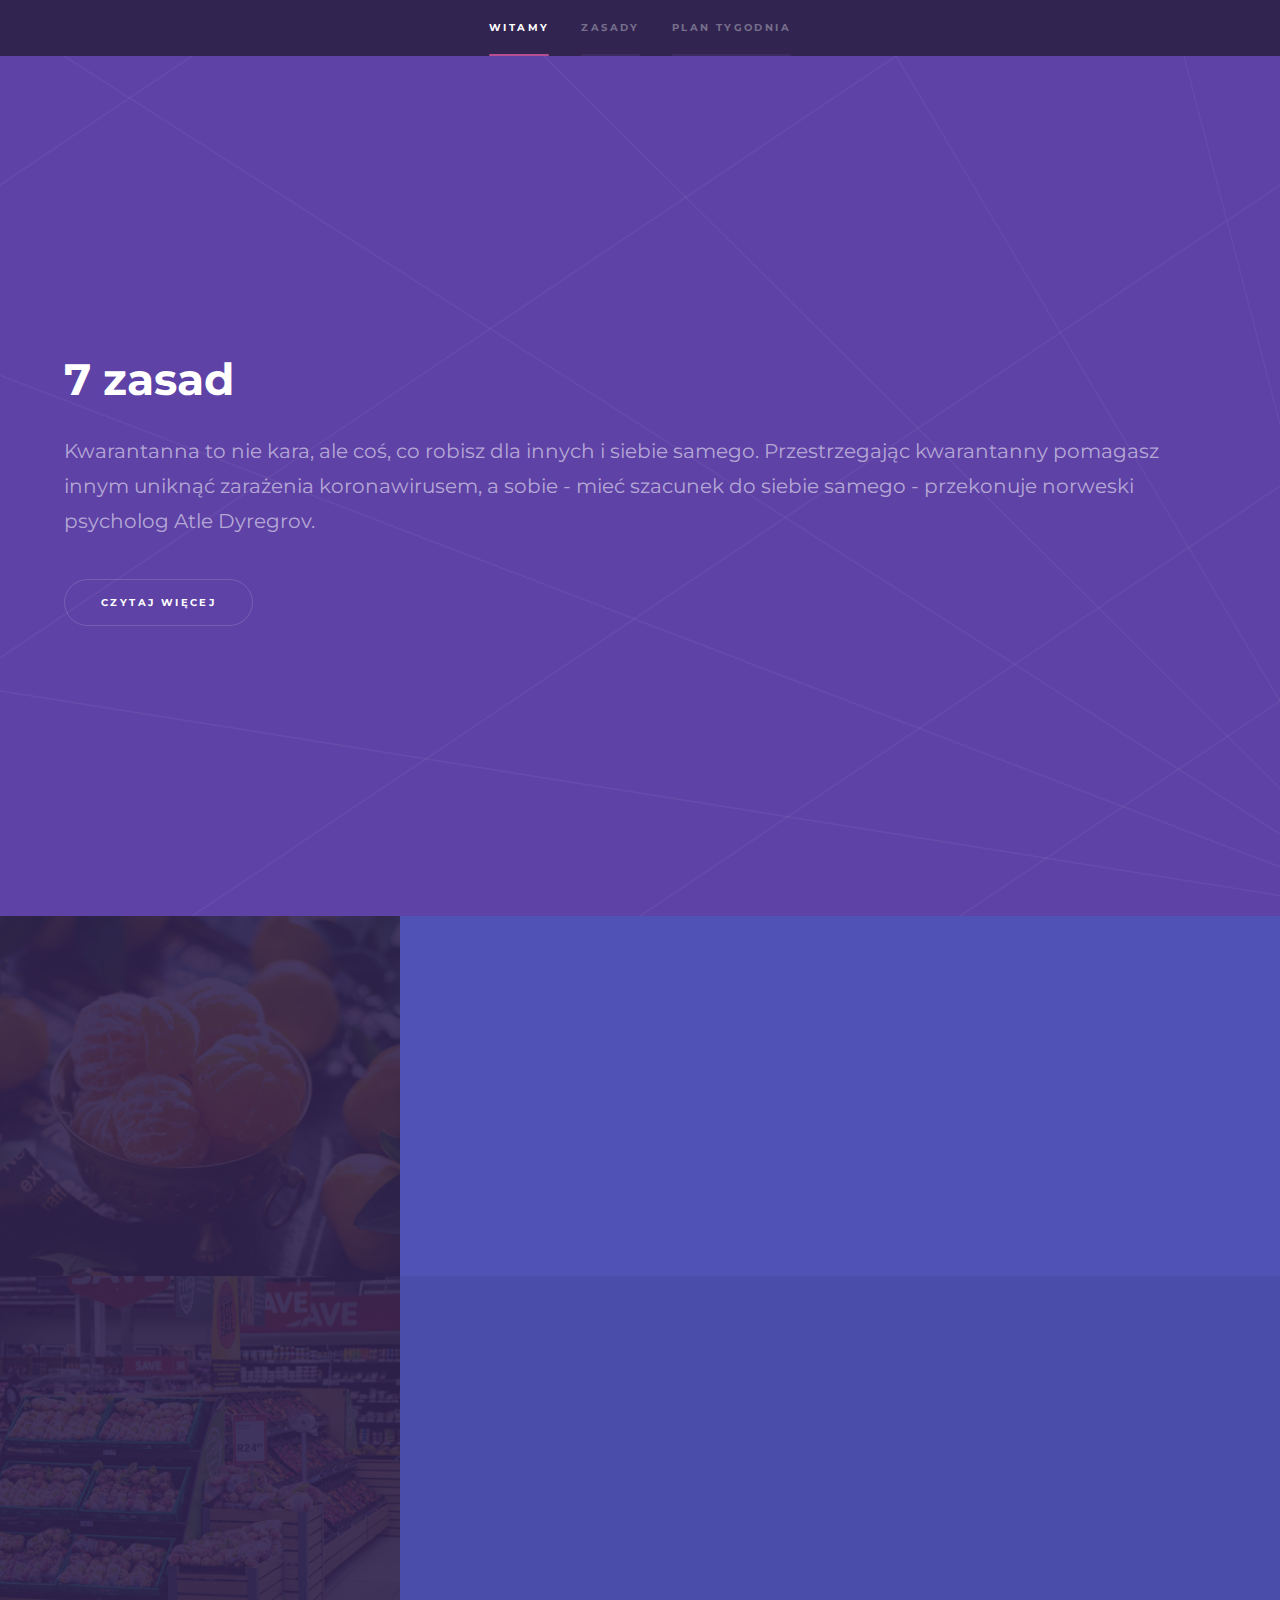
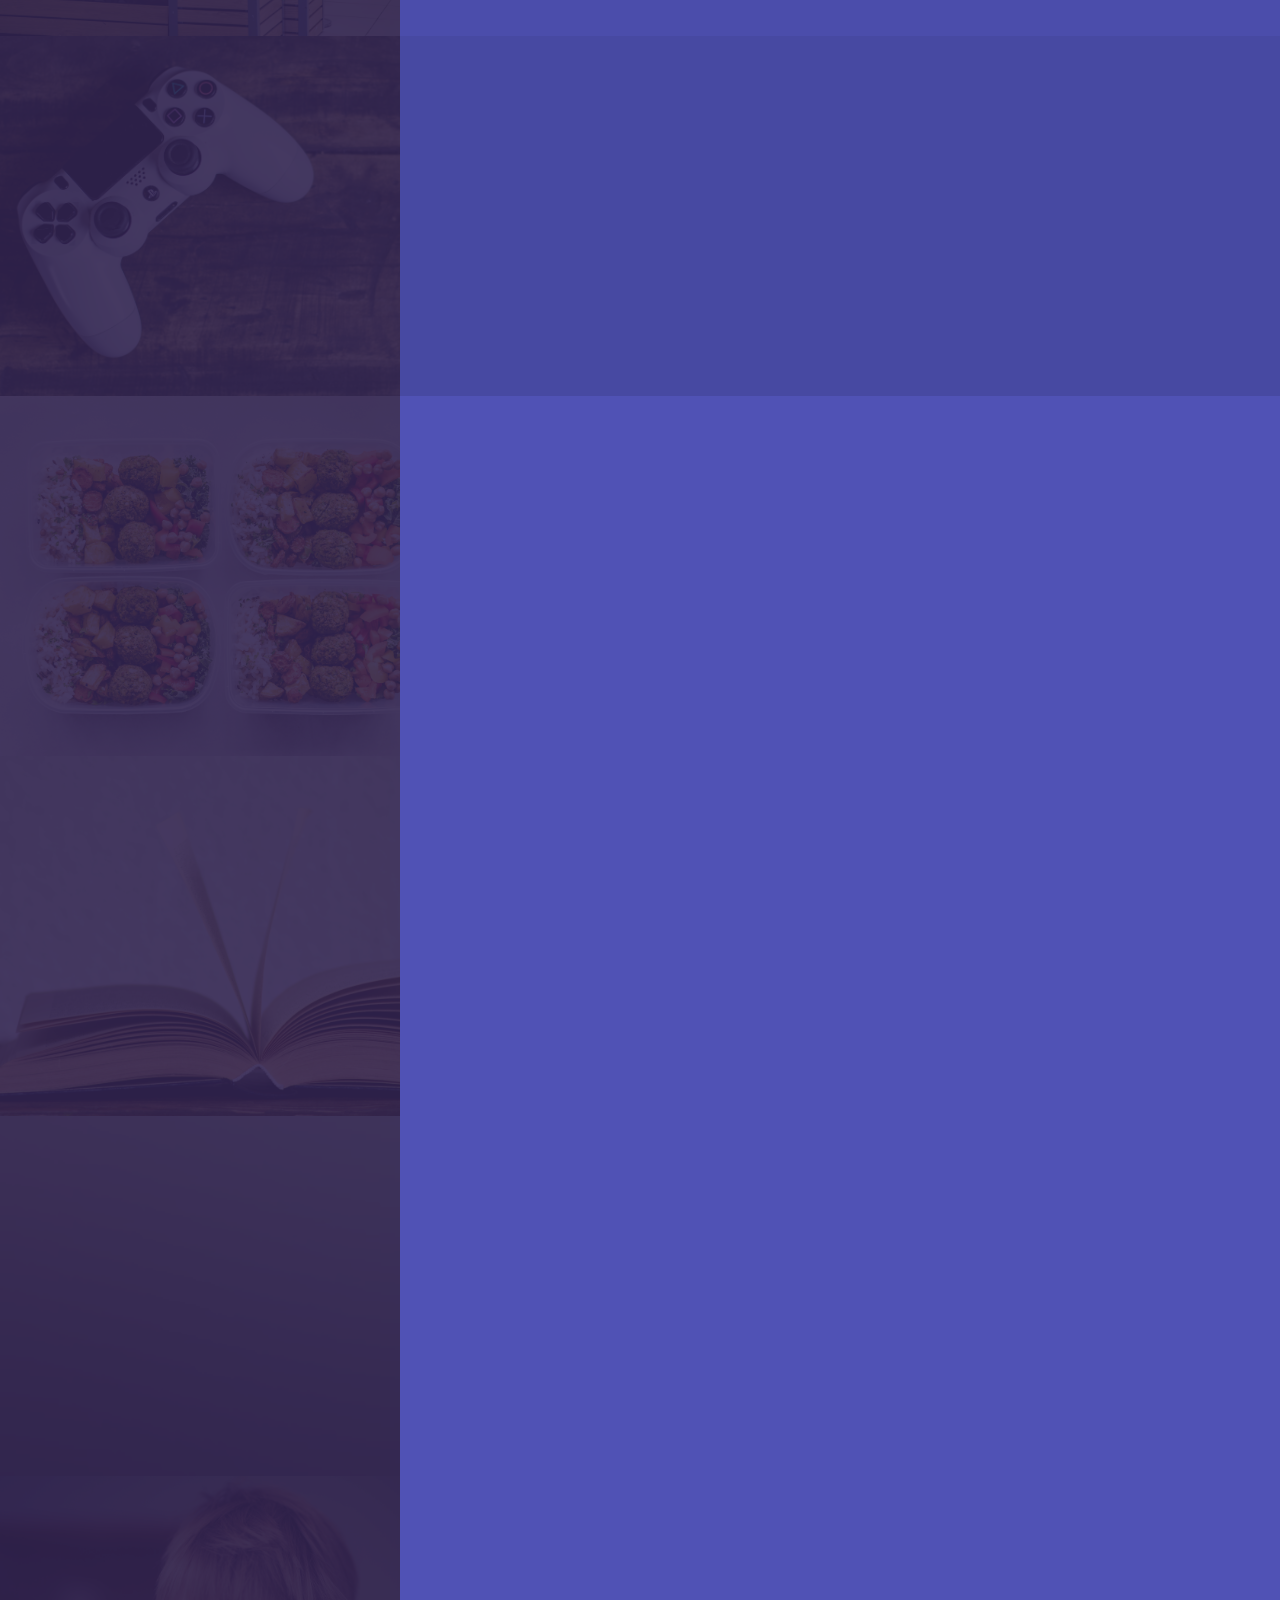
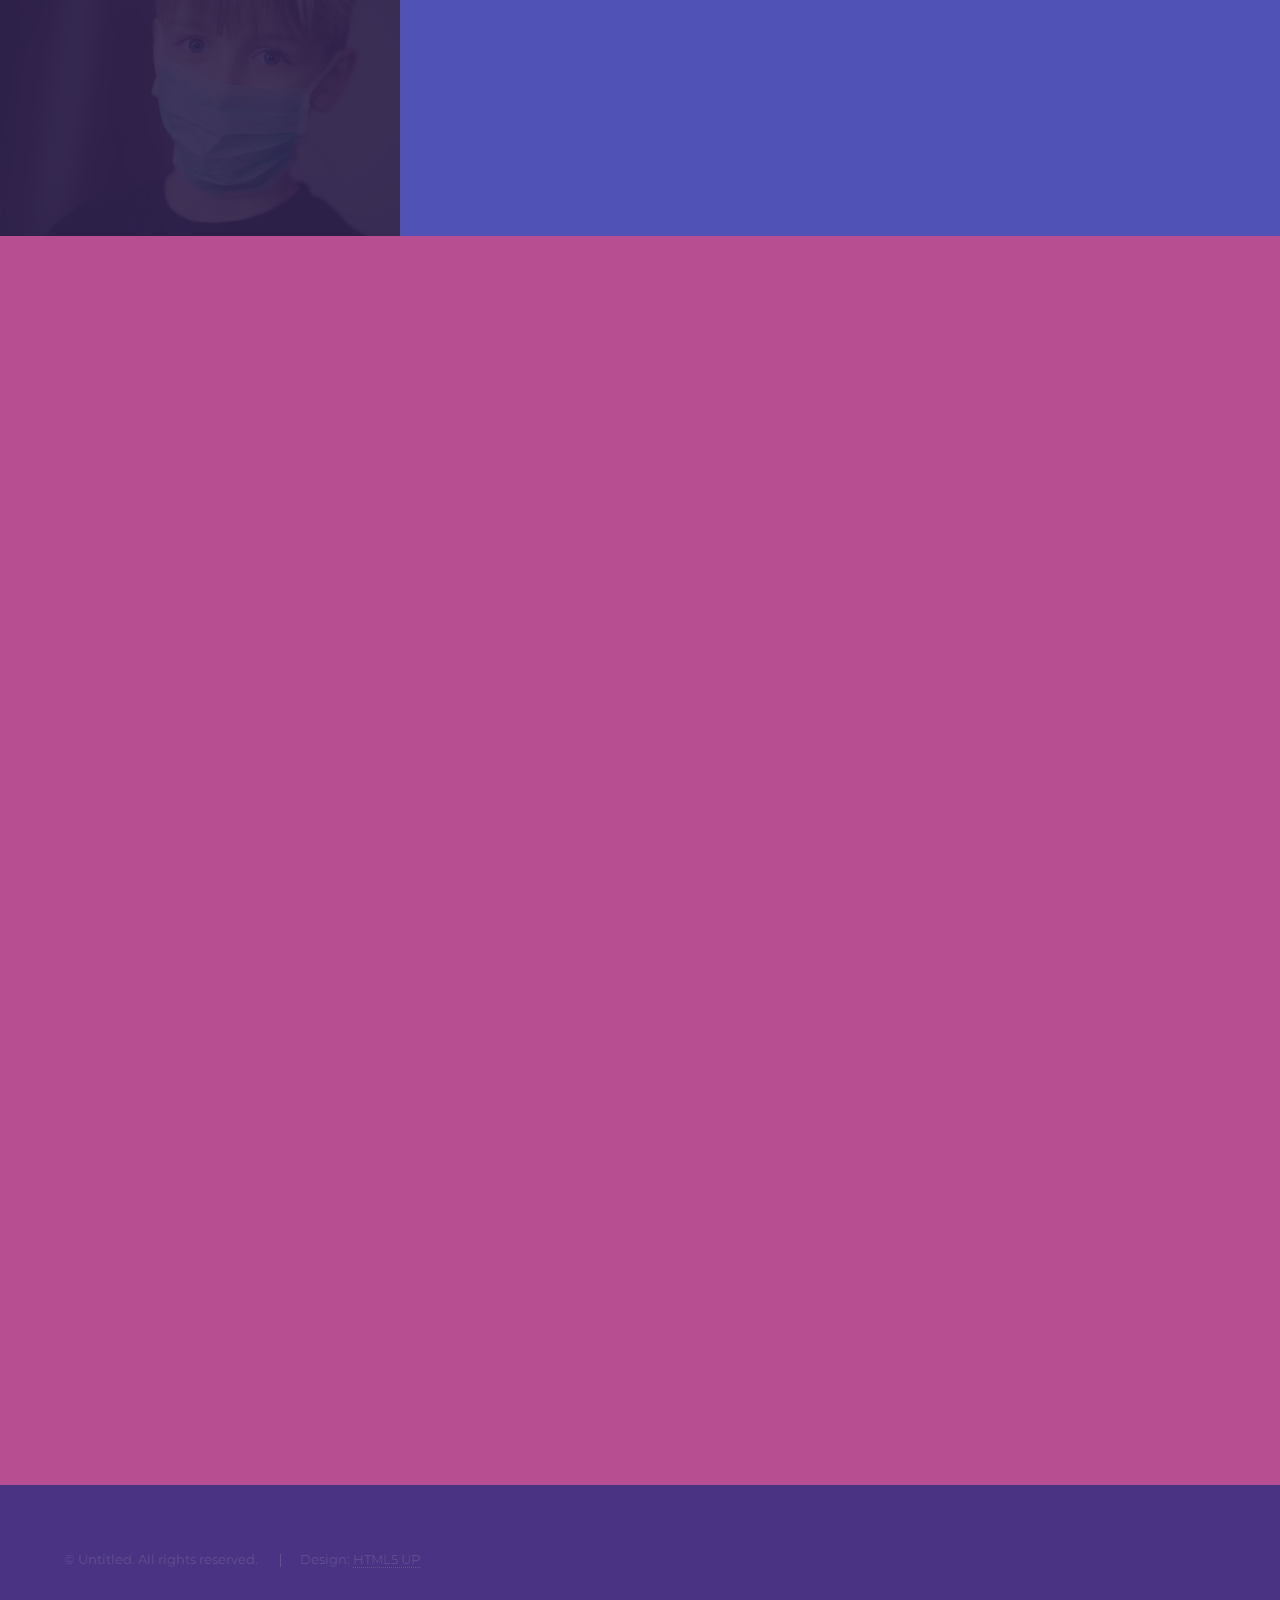
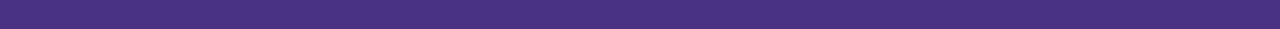
==== commit eab0771f: "next" ====
--- a/pages/index.html
+++ b/pages/index.html
@@ -130,6 +130,19 @@
 					</div>
 				</div>
 			</section>
+			<section>
+				<a href="#" class="image"><img src="/images/pic07.jpg" alt="" data-position="25% 25%" /></a>
+				<div class="content">
+					<div class="inner">
+						<h2>Bezpieczeństwo</h2>
+						<p>Phasellus convallis elit id ullamcorper pulvinar. Duis aliquam turpis mauris, eu ultricies
+							erat malesuada quis. Aliquam dapibus.</p>
+						<ul class="actions">
+							<li><a href="bezpieczenstwo.html" class="button">Czytaj więcej</a></li>
+						</ul>
+					</div>
+				</div>
+			</section>
 		</section>
 
 		<!-- Two -->
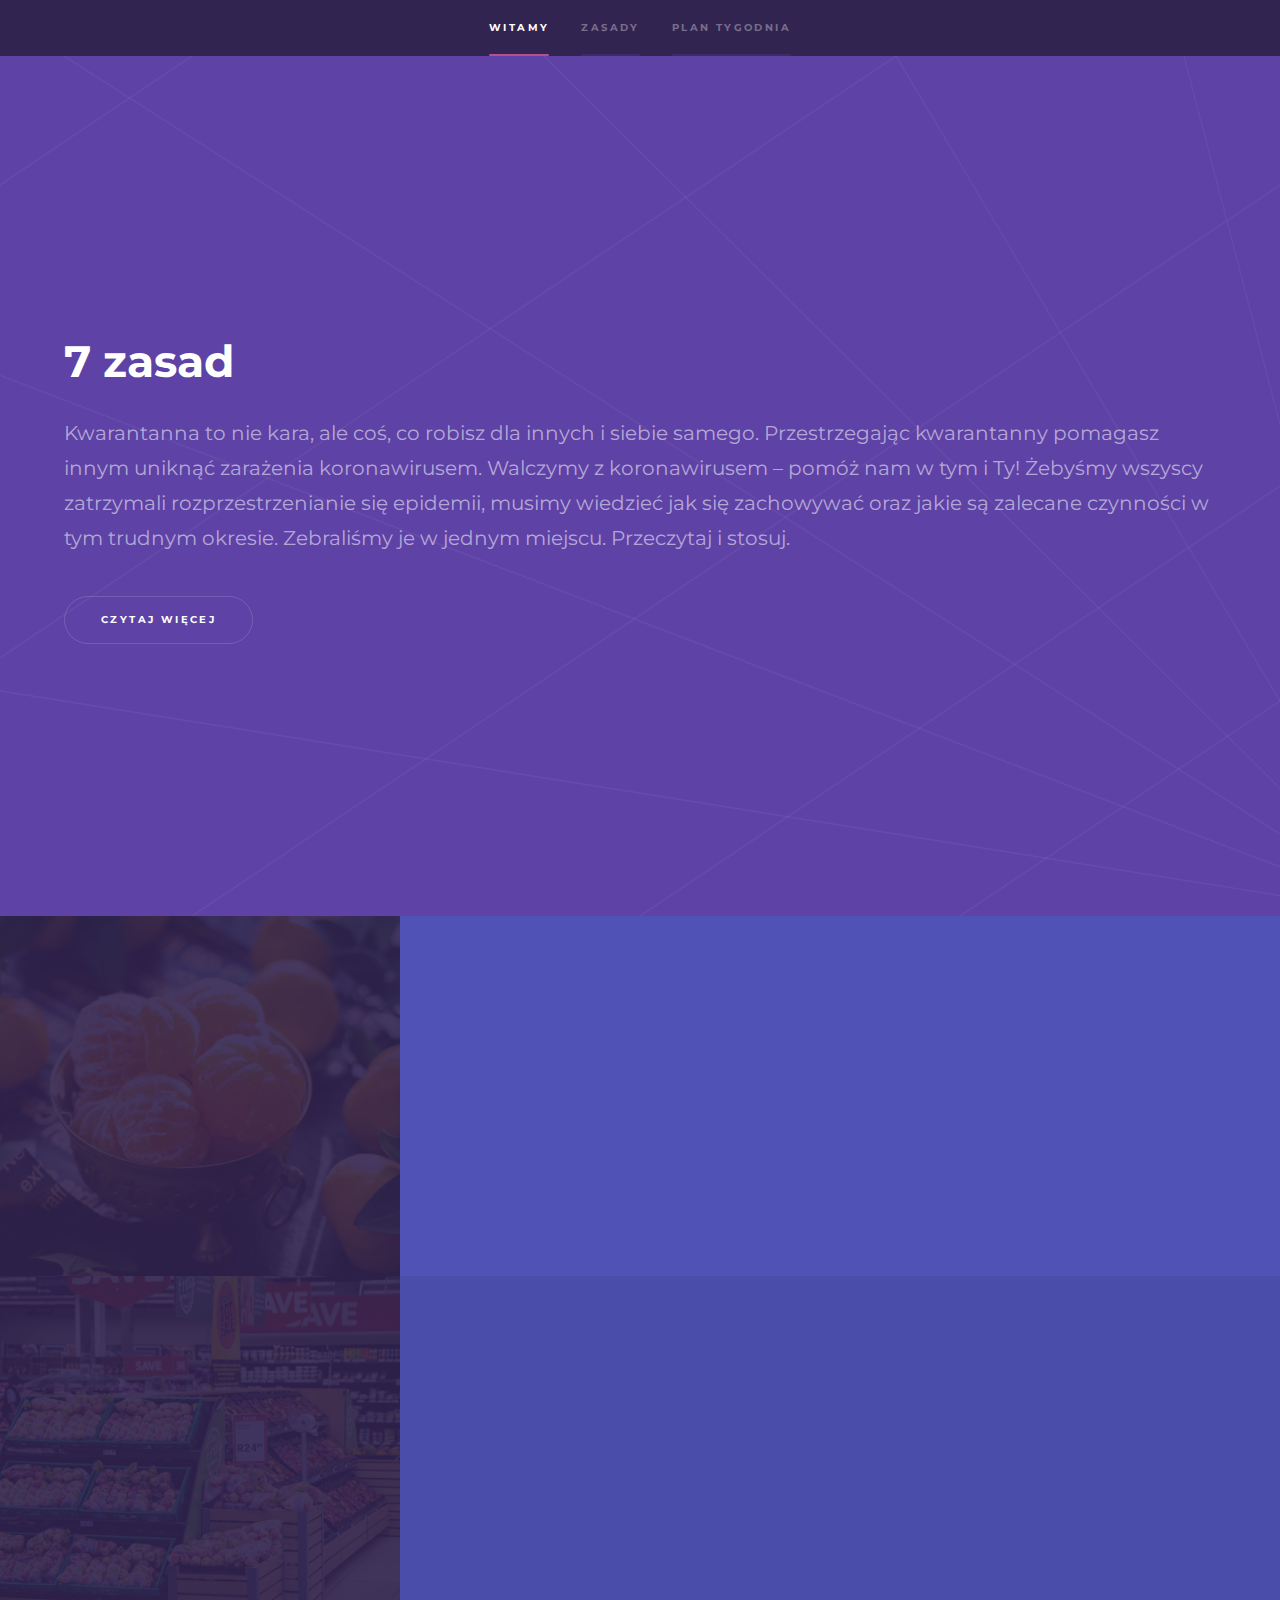
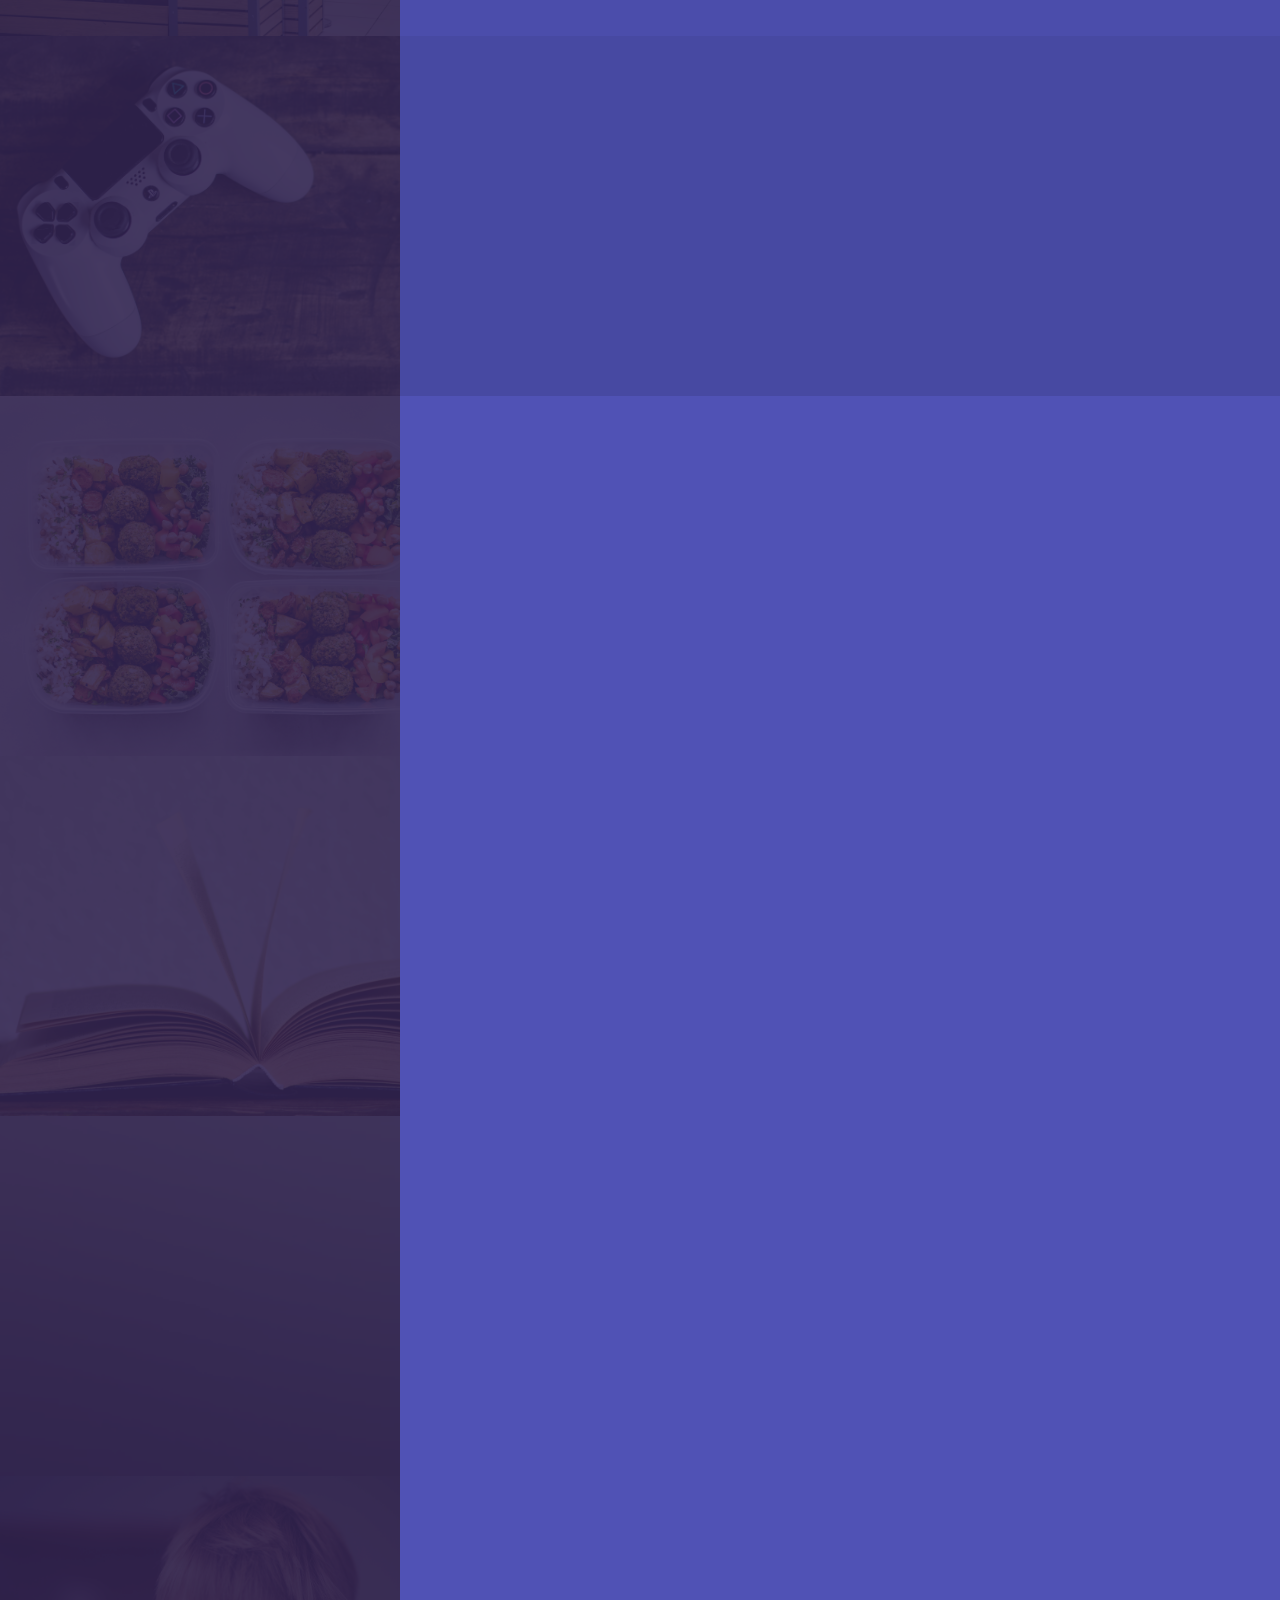
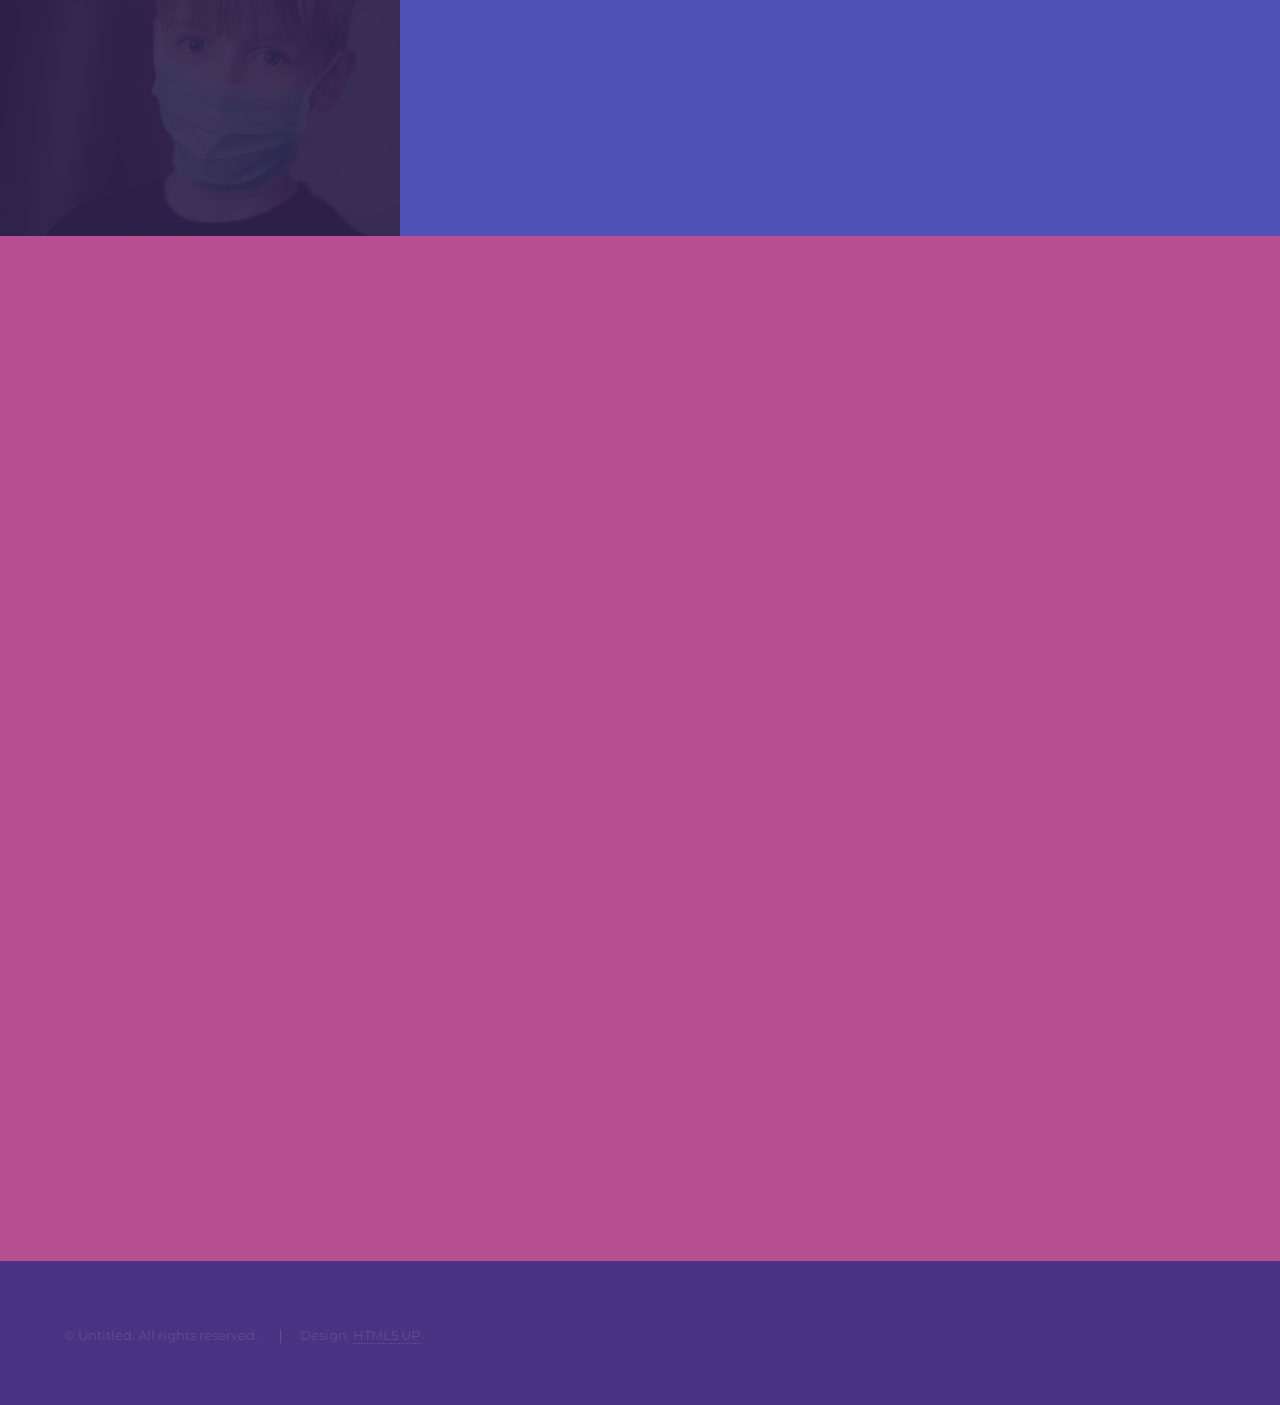
==== commit 158745c3: "commit" ====
--- a/pages/index.html
+++ b/pages/index.html
@@ -10,9 +10,9 @@
 	<title>Hyperspace by HTML5 UP</title>
 	<meta charset="utf-8" />
 	<meta name="viewport" content="width=device-width, initial-scale=1, user-scalable=no" />
-	<link rel="stylesheet" href="/assets/css/main.css" />
+	<link rel="stylesheet" href="../assets/css/main.css" />
 	<noscript>
-		<link rel="stylesheet" href="/assets/css/noscript.css" /></noscript>
+		<link rel="stylesheet" href="../assets/css/noscript.css" /></noscript>
 	<link href="https://fonts.googleapis.com/css2?family=Montserrat:wght@100;200;300;400;500;600;700;800&display=swap"
 		rel="stylesheet">
 </head>
@@ -41,8 +41,10 @@
 			<div class="inner">
 				<h1>7 zasad</h1>
 				<p>Kwarantanna to nie kara, ale coś, co robisz dla innych i siebie samego. Przestrzegając kwarantanny
-					pomagasz innym uniknąć zarażenia koronawirusem, a sobie - mieć szacunek do siebie samego -
-					przekonuje norweski psycholog Atle Dyregrov. <br />
+					pomagasz innym uniknąć zarażenia koronawirusem. Walczymy z koronawirusem – pomóż nam w tym i Ty!
+					Żebyśmy wszyscy zatrzymali rozprzestrzenianie się epidemii, musimy wiedzieć jak się zachowywać oraz
+					jakie są zalecane czynności w tym trudnym okresie. Zebraliśmy je w jednym miejscu. Przeczytaj i
+					stosuj. <br />
 				</p>
 				<ul class="actions">
 					<li><a href="#one" class="button scrolly">Czytaj więcej</a></li>
@@ -57,8 +59,9 @@
 				<div class="content">
 					<div class="inner">
 						<h2>Odporność</h2>
-						<p>Phasellus convallis elit id ullamcorper pulvinar. Duis aliquam turpis mauris, eu ultricies
-							erat malesuada quis. Aliquam dapibus.</p>
+						<p>Wzmacnianie odporności warto zacząć wcześniej. Gdy odporność jest obniżona, często łapiesz
+							infekcje, szybko się męczysz, źle sypiasz. Możesz wzmocnić swój układ odpornościowy,
+							stosując się do kilku prostych rad.</p>
 						<ul class="actions">
 							<li><a href="odpornosc.html" class="button">Czytaj więcej</a></li>
 						</ul>
@@ -83,8 +86,8 @@
 				<div class="content">
 					<div class="inner">
 						<h2>Rozrywka</h2>
-						<p>Phasellus convallis elit id ullamcorper pulvinar. Duis aliquam turpis mauris, eu ultricies
-							erat malesuada quis. Aliquam dapibus.</p>
+						<p>Rozrywka pozwala oderwać się od codziennych problemów. Jest to ważne zwłaszcza w trudnym dla
+							nas czasie.</p>
 						<ul class="actions">
 							<li><a href="rozrywka.html" class="button">Czytaj więcej</a></li>
 						</ul>
@@ -96,8 +99,8 @@
 				<div class="content">
 					<div class="inner">
 						<h2>Dieta</h2>
-						<p>Phasellus convallis elit id ullamcorper pulvinar. Duis aliquam turpis mauris, eu ultricies
-							erat malesuada quis. Aliquam dapibus.</p>
+						<p>Podczas Kwarantanny jesteśmy podatni na niedobór wielu witamin. Poniższy plan pozwoli
+							utrzymać je na odpowiednim poziomie.</p>
 						<ul class="actions">
 							<li><a href="dieta.html" class="button">Czytaj więcej</a></li>
 						</ul>
@@ -109,8 +112,8 @@
 				<div class="content">
 					<div class="inner">
 						<h2>Rozwój osobisty</h2>
-						<p>Phasellus convallis elit id ullamcorper pulvinar. Duis aliquam turpis mauris, eu ultricies
-							erat malesuada quis. Aliquam dapibus.</p>
+						<p>Rozwój osobisty jest ważnym elementem osiągania sukcesów i bycia szczęśliwym.
+							Każda książka o tym jak znaleźć pomysł i sposób na życie.</p>
 						<ul class="actions">
 							<li><a href="rozwoj_osobisty.html" class="button">Czytaj więcej</a></li>
 						</ul>
@@ -122,8 +125,9 @@
 				<div class="content">
 					<div class="inner">
 						<h2>Sport</h2>
-						<p>Phasellus convallis elit id ullamcorper pulvinar. Duis aliquam turpis mauris, eu ultricies
-							erat malesuada quis. Aliquam dapibus.</p>
+						<p>Sport to ważna czynność dnia, aby zachować równowagę ciała oraz umysłu zalecane są codzienne
+							ćwiczenia
+							- szczególnie w czasach koronowirusa.</p>
 						<ul class="actions">
 							<li><a href="sport.html" class="button">Czytaj więcej</a></li>
 						</ul>
@@ -135,8 +139,7 @@
 				<div class="content">
 					<div class="inner">
 						<h2>Bezpieczeństwo</h2>
-						<p>Phasellus convallis elit id ullamcorper pulvinar. Duis aliquam turpis mauris, eu ultricies
-							erat malesuada quis. Aliquam dapibus.</p>
+						<p>Dbajmy o bezpieczeństwo nasze i osób w naszym otoczeniu, zwłaszcza teraz</p>
 						<ul class="actions">
 							<li><a href="bezpieczenstwo.html" class="button">Czytaj więcej</a></li>
 						</ul>
@@ -156,44 +159,37 @@
 					<section>
 						<span class="icon solid major fa-code"></span>
 						<h3>Poniedziałek</h3>
-						<p>Phasellus convallis elit id ullam corper amet et pulvinar. Duis aliquam turpis mauris, sed
-							ultricies erat dapibus.</p>
+						<p>Szklanka Mleka (Witamina D) </p>
 					</section>
 					<section>
 						<span class="icon solid major fa-lock"></span>
 						<h3>Wtorek</h3>
-						<p>Phasellus convallis elit id ullam corper amet et pulvinar. Duis aliquam turpis mauris, sed
-							ultricies erat dapibus.</p>
+						<p>soja, groch, fasola (Witamina B2) </p>
 					</section>
 					<section>
 						<span class="icon solid major fa-cog"></span>
 						<h3>Środa</h3>
-						<p>Phasellus convallis elit id ullam corper amet et pulvinar. Duis aliquam turpis mauris, sed
-							ultricies erat dapibus.</p>
+						<p>szpinak, sałata (Witamina K) </p>
 					</section>
 					<section>
 						<span class="icon solid major fa-desktop"></span>
 						<h3>Czwartek</h3>
-						<p>Phasellus convallis elit id ullam corper amet et pulvinar. Duis aliquam turpis mauris, sed
-							ultricies erat dapibus.</p>
+						<p>Ciemne pieczywo/ nasiona ( Magnez)</p>
 					</section>
 					<section>
 						<span class="icon solid major fa-link"></span>
 						<h3>Piątek</h3>
-						<p>Phasellus convallis elit id ullam corper amet et pulvinar. Duis aliquam turpis mauris, sed
-							ultricies erat dapibus.</p>
+						<p>Łosoś/ Avokado (Nisko Nasycone Kwasy Tłuszczowe) </p>
 					</section>
 					<section>
 						<span class="icon major fa-gem"></span>
 						<h3>Sobota</h3>
-						<p>Phasellus convallis elit id ullam corper amet et pulvinar. Duis aliquam turpis mauris, sed
-							ultricies erat dapibus.</p>
+						<p>Banan (C, B1, B2, B12, A, E) </p>
 					</section>
 					<section>
 						<span class="icon major fa-gem"></span>
 						<h3>Niedziela</h3>
-						<p>Phasellus convallis elit id ullam corper amet et pulvinar. Duis aliquam turpis mauris, sed
-							ultricies erat dapibus.</p>
+						<p>Coś niezdrowego :)</p>
 					</section>
 				</div>
 				<ul class="actions">
@@ -217,13 +213,13 @@
 	</footer>
 
 	<!-- Scripts -->
-	<script src="/assets/js/jquery.min.js"></script>
-	<script src="/assets/js/jquery.scrollex.min.js"></script>
-	<script src="/assets/js/jquery.scrolly.min.js"></script>
-	<script src="/assets/js/browser.min.js"></script>
-	<script src="/assets/js/breakpoints.min.js"></script>
-	<script src="/assets/js/util.js"></script>
-	<script src="/assets/js/main.js"></script>
+	<script src="../assets/js/jquery.min.js"></script>
+	<script src="../assets/js/jquery.scrollex.min.js"></script>
+	<script src="../assets/js/jquery.scrolly.min.js"></script>
+	<script src="../assets/js/browser.min.js"></script>
+	<script src="../assets/js/breakpoints.min.js"></script>
+	<script src="../assets/js/util.js"></script>
+	<script src="../assets/js/main.js"></script>
 
 </body>
 
--- a/assets/css/main.css
+++ b/assets/css/main.css
@@ -138,6 +138,7 @@
 
 body {
 	-webkit-text-size-adjust: none;
+	font-family: 'Montserrat', sans-serif;
 }
 
 mark {
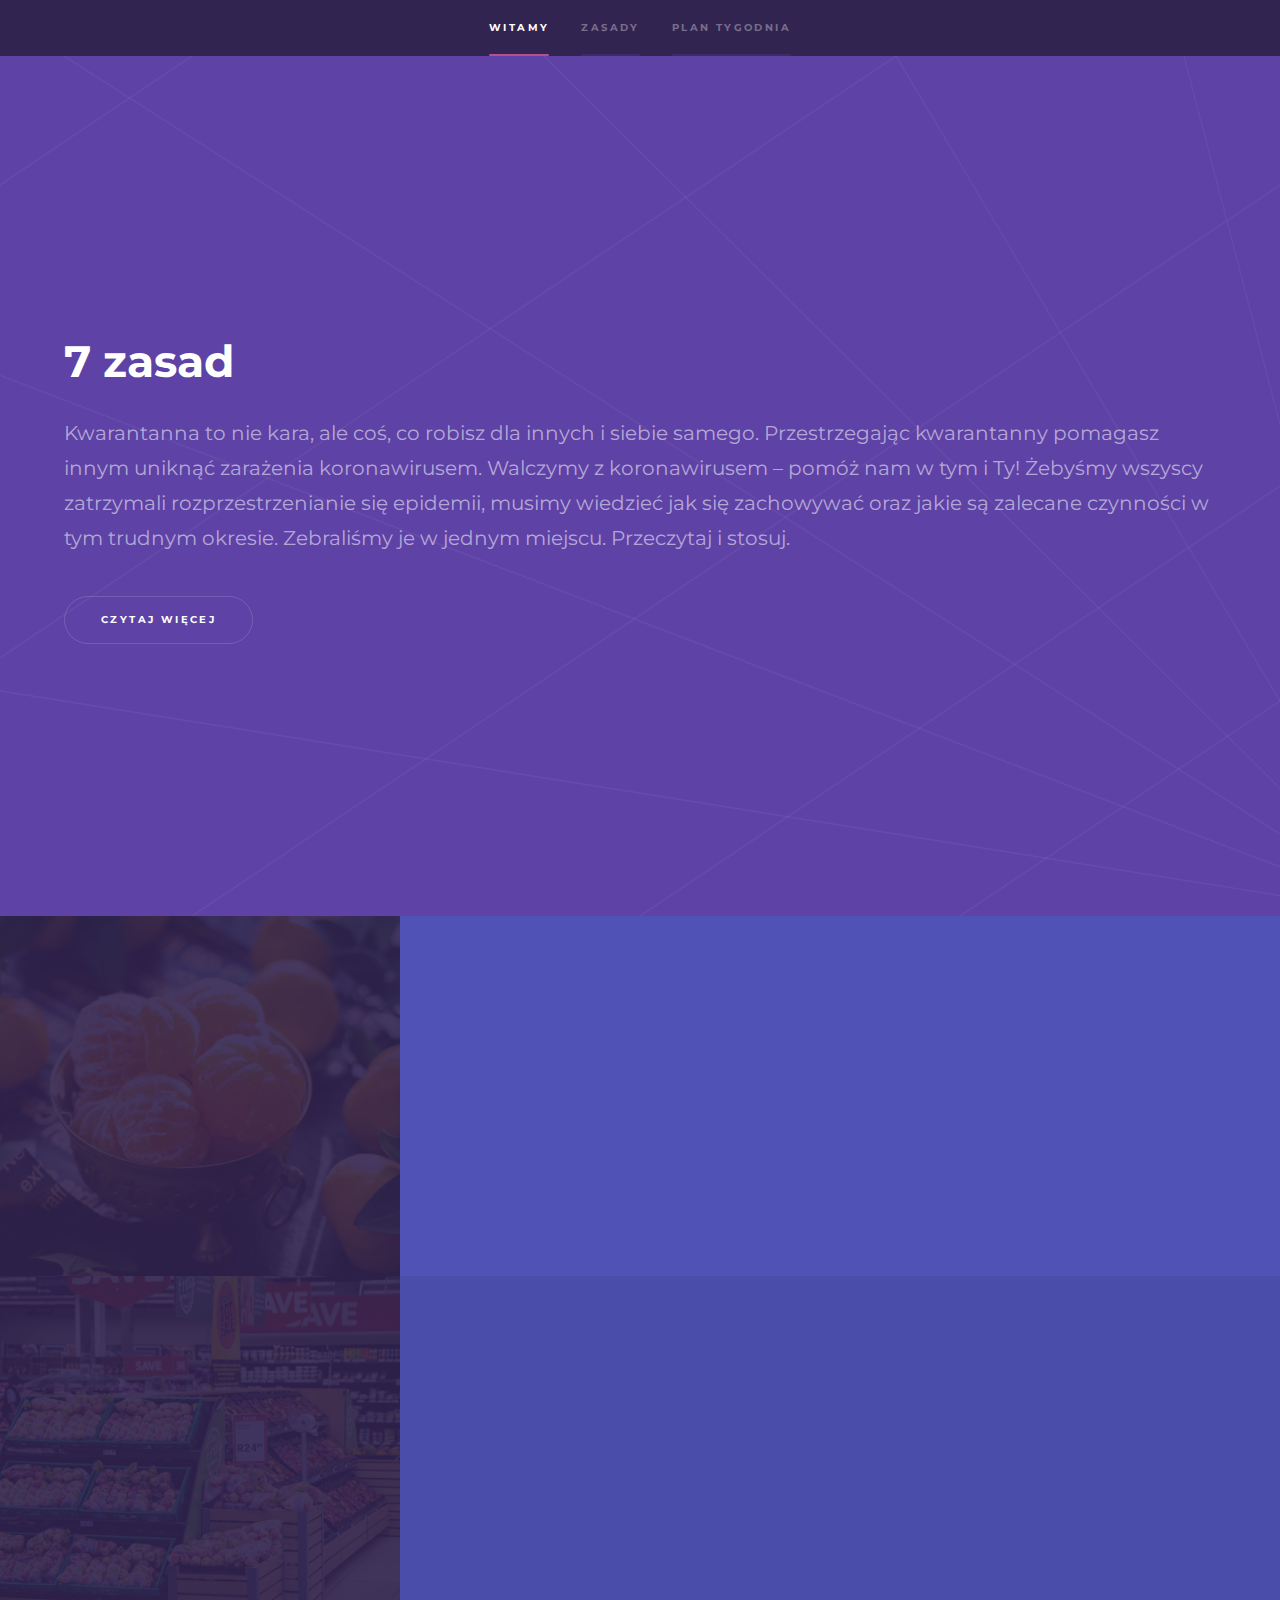
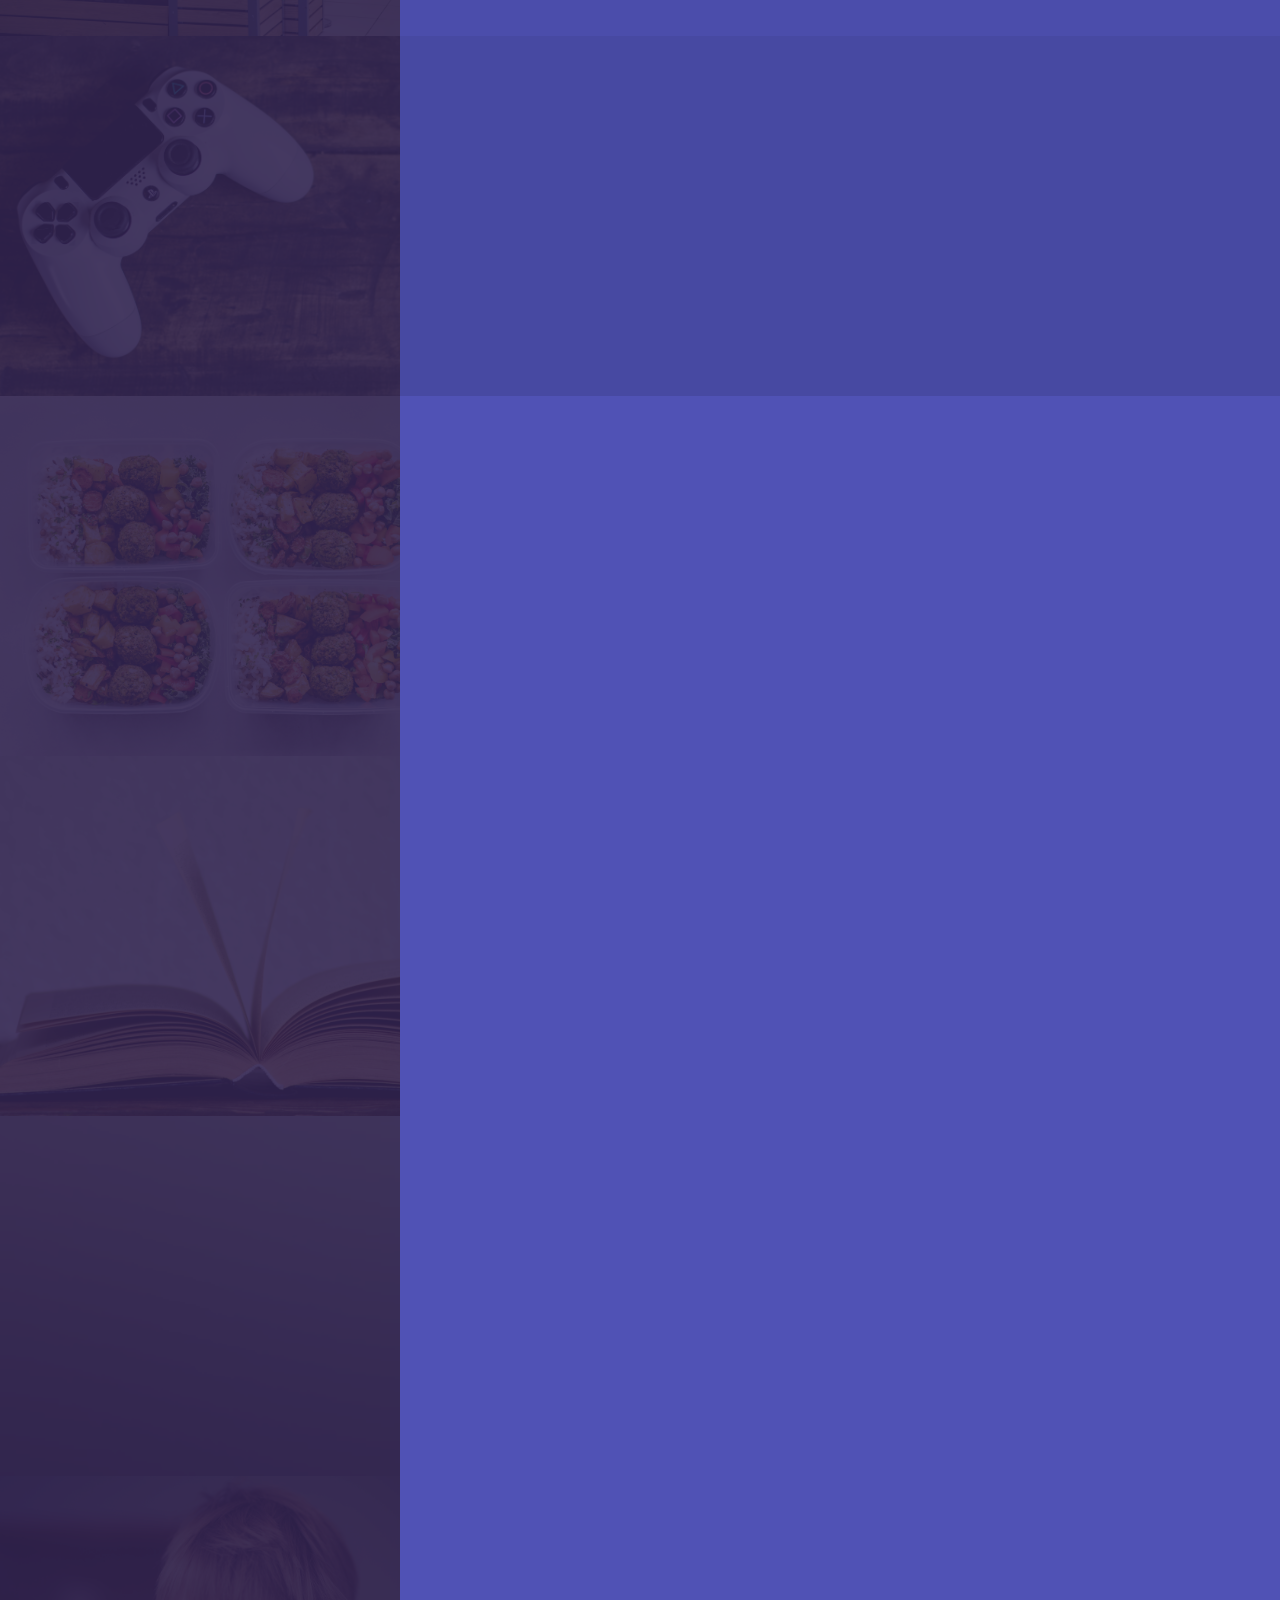
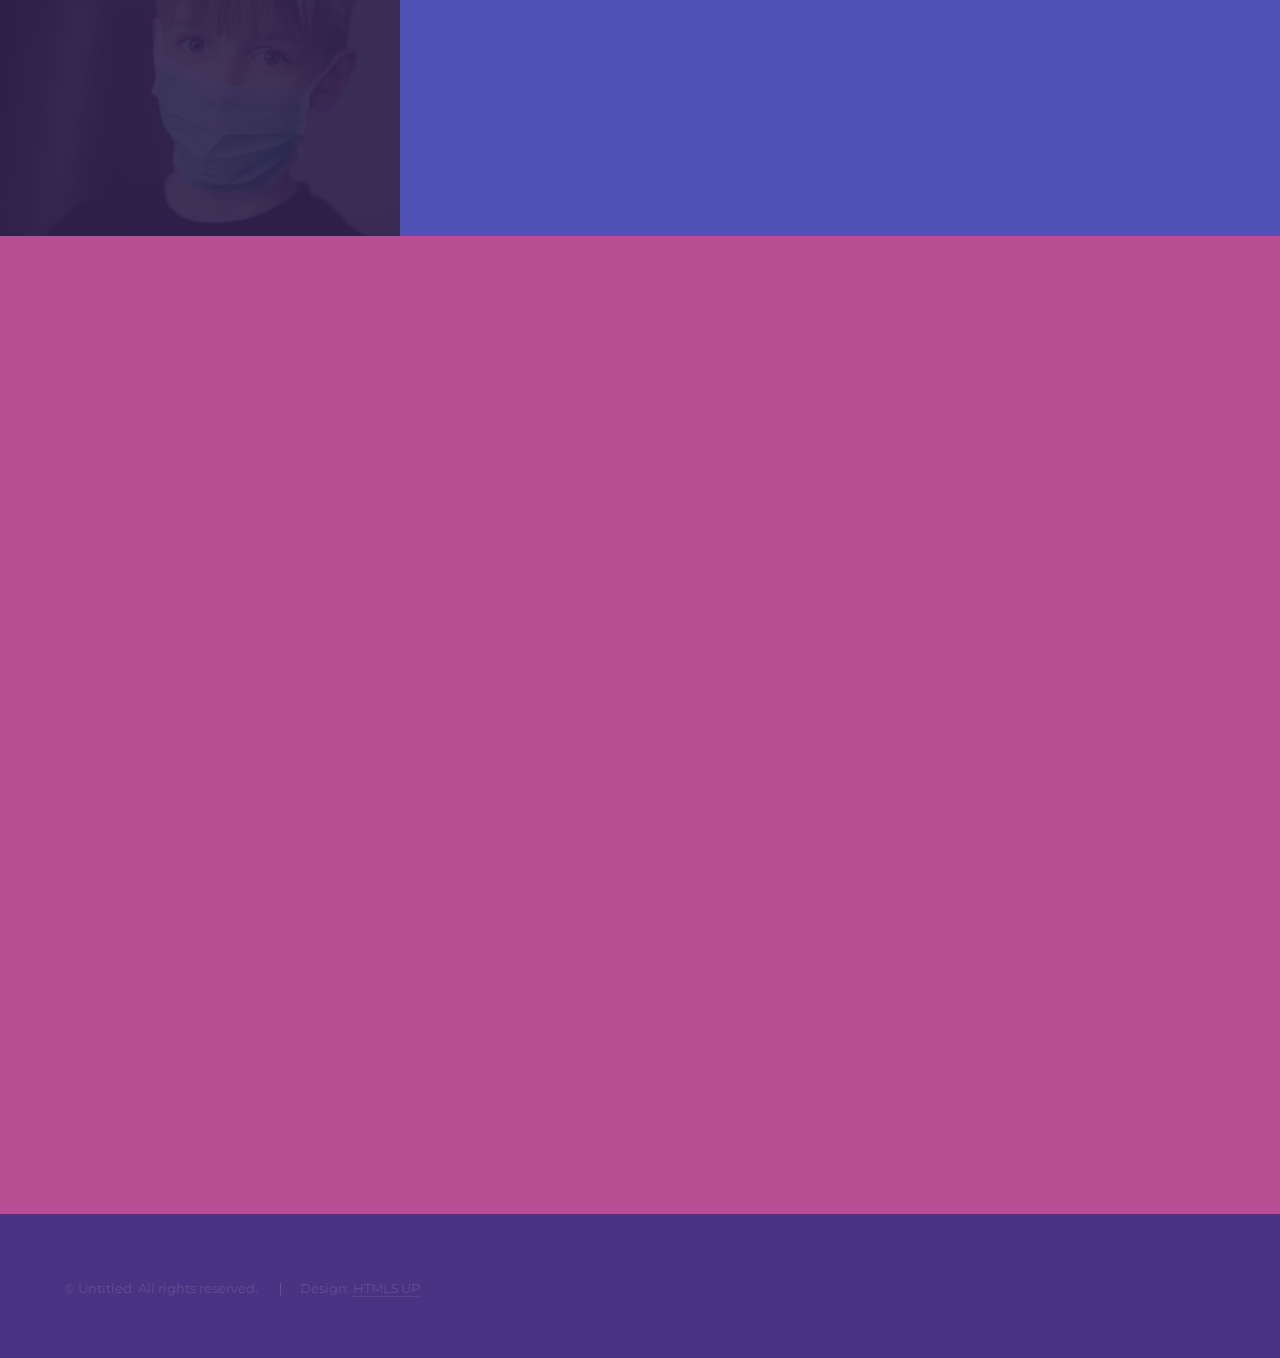
==== commit de05f7c7: "nextixus" ====
--- a/pages/index.html
+++ b/pages/index.html
@@ -7,7 +7,7 @@
 <html>
 
 <head>
-	<title>Hyperspace by HTML5 UP</title>
+	<title>7 zasad</title>
 	<meta charset="utf-8" />
 	<meta name="viewport" content="width=device-width, initial-scale=1, user-scalable=no" />
 	<link rel="stylesheet" href="../assets/css/main.css" />
@@ -86,7 +86,7 @@
 				<div class="content">
 					<div class="inner">
 						<h2>Rozrywka</h2>
-						<p>Rozrywka pozwala oderwać się od codziennych problemów. Jest to ważne zwłaszcza w trudnym dla
+						<p>Pozwala oderwać się od codziennych problemów. Jest to ważne zwłaszcza w trudnym dla
 							nas czasie.</p>
 						<ul class="actions">
 							<li><a href="rozrywka.html" class="button">Czytaj więcej</a></li>
@@ -157,43 +157,43 @@
 					imperdiet est velit quis lorem.</p>
 				<div class="features">
 					<section>
-						<span class="icon solid major fa-code"></span>
+						<span class="icon solid major">1</span>
 						<h3>Poniedziałek</h3>
 						<p>Szklanka Mleka (Witamina D) </p>
 					</section>
 					<section>
-						<span class="icon solid major fa-lock"></span>
+						<span class="icon solid major">2</span>
 						<h3>Wtorek</h3>
-						<p>soja, groch, fasola (Witamina B2) </p>
-					</section>
-					<section>
-						<span class="icon solid major fa-cog"></span>
+						<p>Soja, groch, fasola (Witamina B2) </p>
+					</section>
+					<section>
+						<span class="icon solid major">3</span>
 						<h3>Środa</h3>
-						<p>szpinak, sałata (Witamina K) </p>
-					</section>
-					<section>
-						<span class="icon solid major fa-desktop"></span>
+						<p>Szpinak, sałata (Witamina K) </p>
+					</section>
+					<section>
+						<span class="icon solid major">4</span>
 						<h3>Czwartek</h3>
 						<p>Ciemne pieczywo/ nasiona ( Magnez)</p>
 					</section>
 					<section>
-						<span class="icon solid major fa-link"></span>
+						<span class="icon solid major">5</span>
 						<h3>Piątek</h3>
 						<p>Łosoś/ Avokado (Nisko Nasycone Kwasy Tłuszczowe) </p>
 					</section>
 					<section>
-						<span class="icon major fa-gem"></span>
+						<span class="icon solid major">6</span>
 						<h3>Sobota</h3>
 						<p>Banan (C, B1, B2, B12, A, E) </p>
 					</section>
 					<section>
-						<span class="icon major fa-gem"></span>
+						<span class="icon solid major">7</span>
 						<h3>Niedziela</h3>
-						<p>Coś niezdrowego :)</p>
+						<p>Coś niezdrowego <span style="opacity: 1;">😊</span></p>
 					</section>
 				</div>
 				<ul class="actions">
-					<li><a href="generic.html" class="button">Czytaj więcej</a></li>
+					<!-- <li><a href="generic.html" class="button">Czytaj więcej</a></li> -->
 				</ul>
 			</div>
 		</section>
--- a/assets/css/main.css
+++ b/assets/css/main.css
@@ -2128,6 +2128,10 @@
 	border-left: solid 1px rgba(255, 255, 255, 0.15);
 }
 
+.features section:last-child {
+	width: 100%;
+}
+
 .features section .icon {
 	-moz-transition: opacity 0.5s ease, -moz-transform 0.5s ease;
 	-webkit-transition: opacity 0.5s ease, -webkit-transform 0.5s ease;
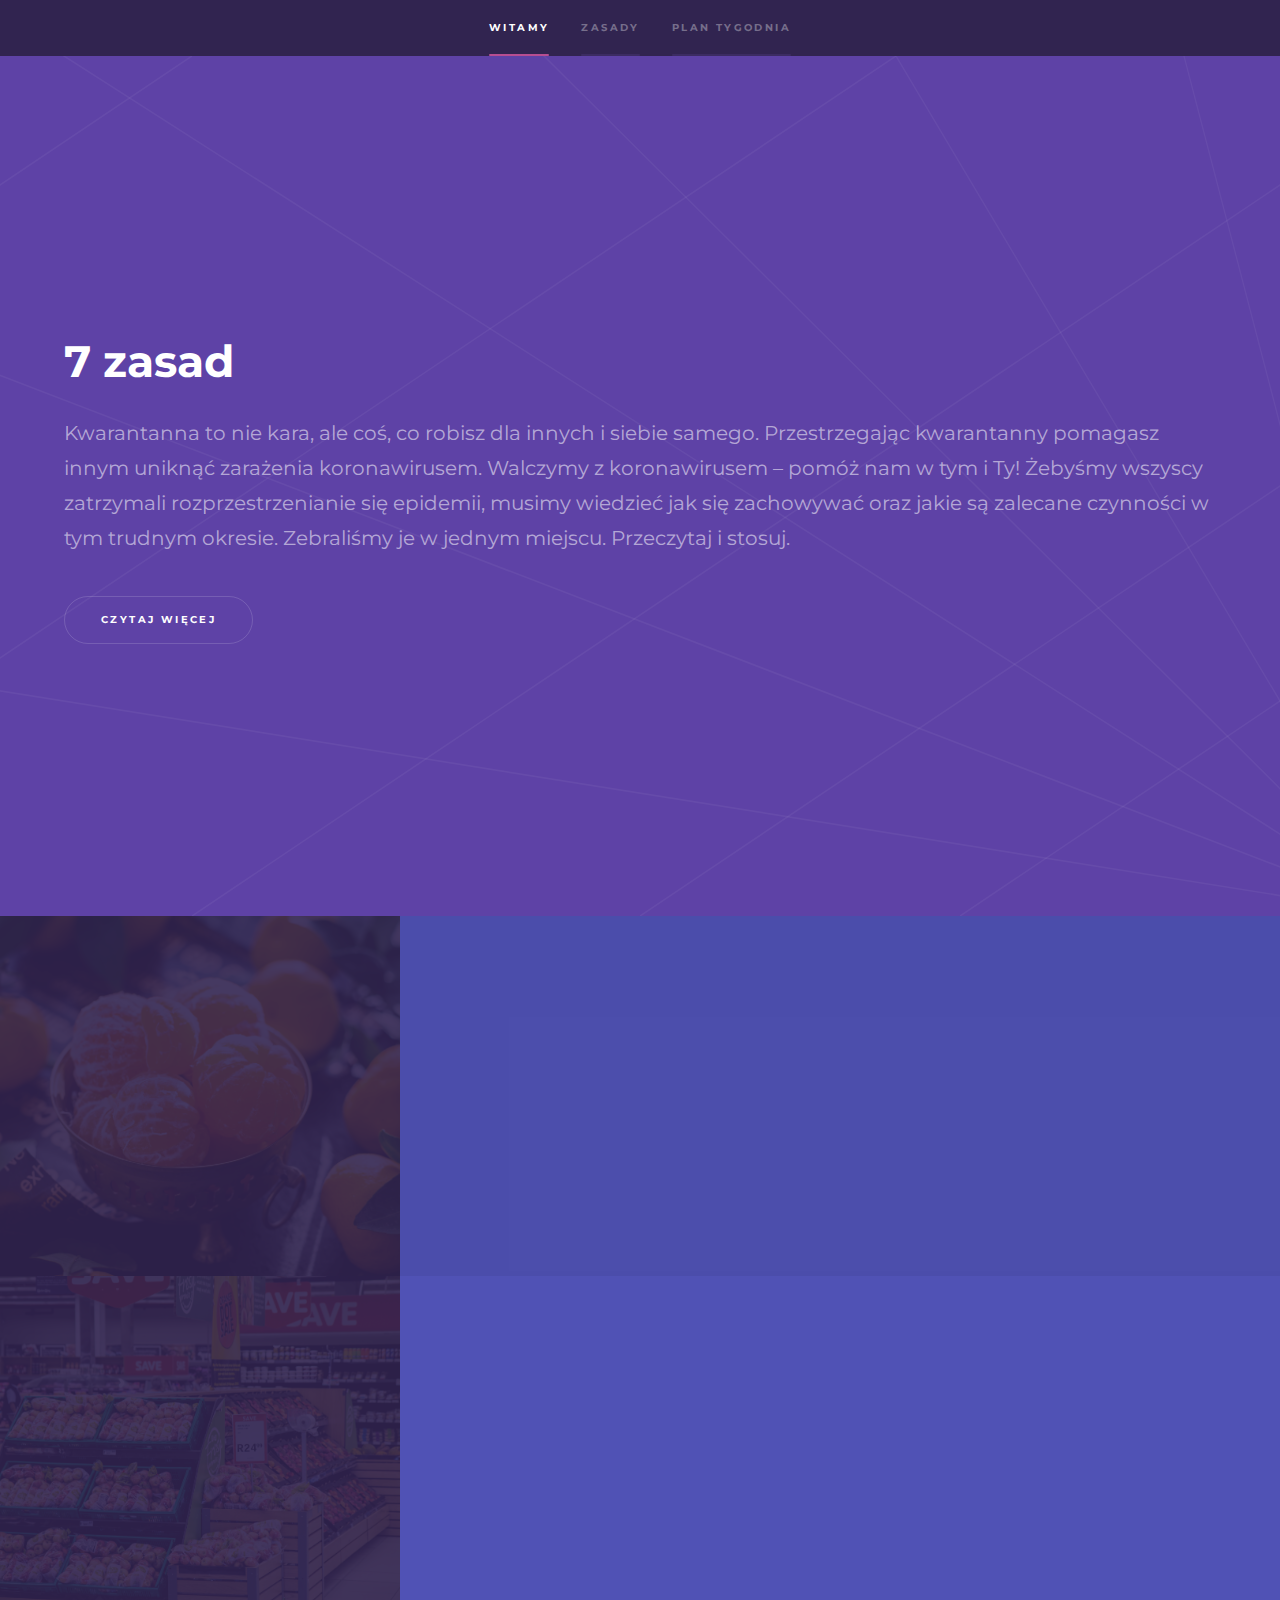
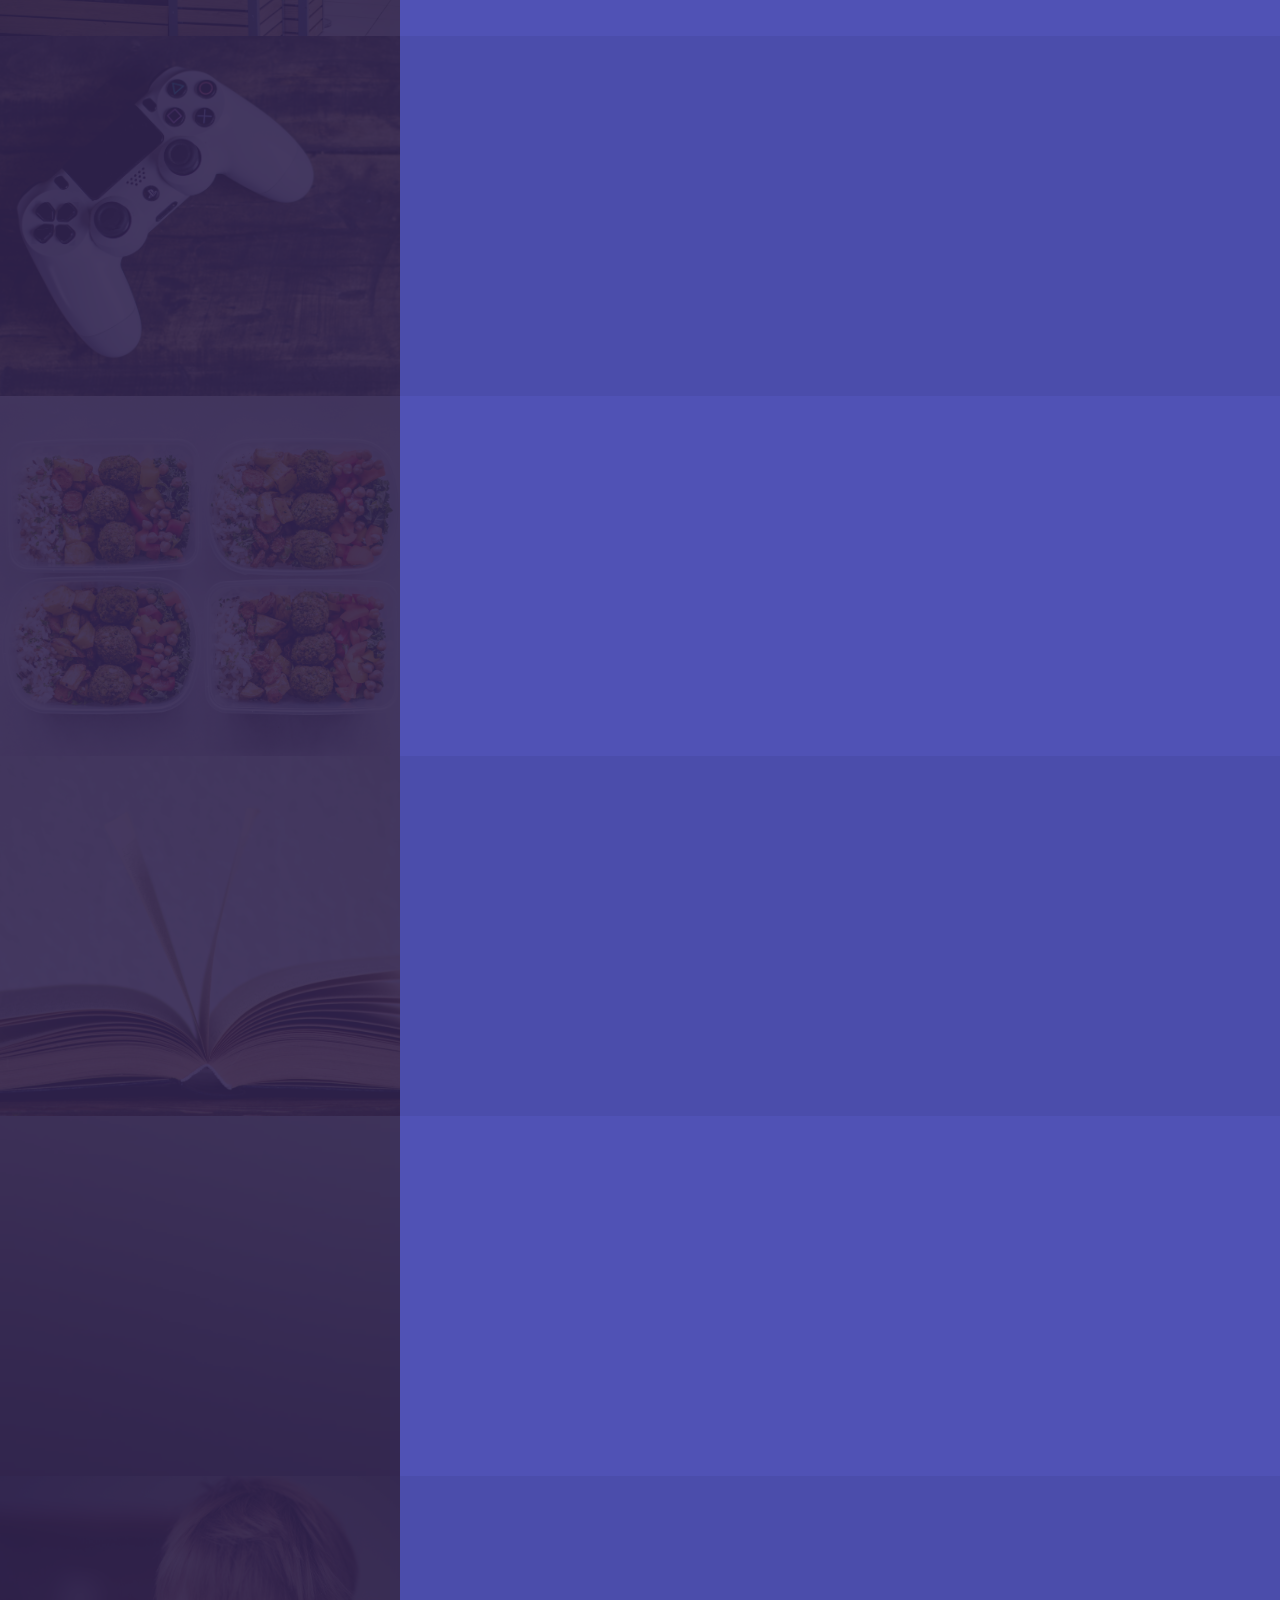
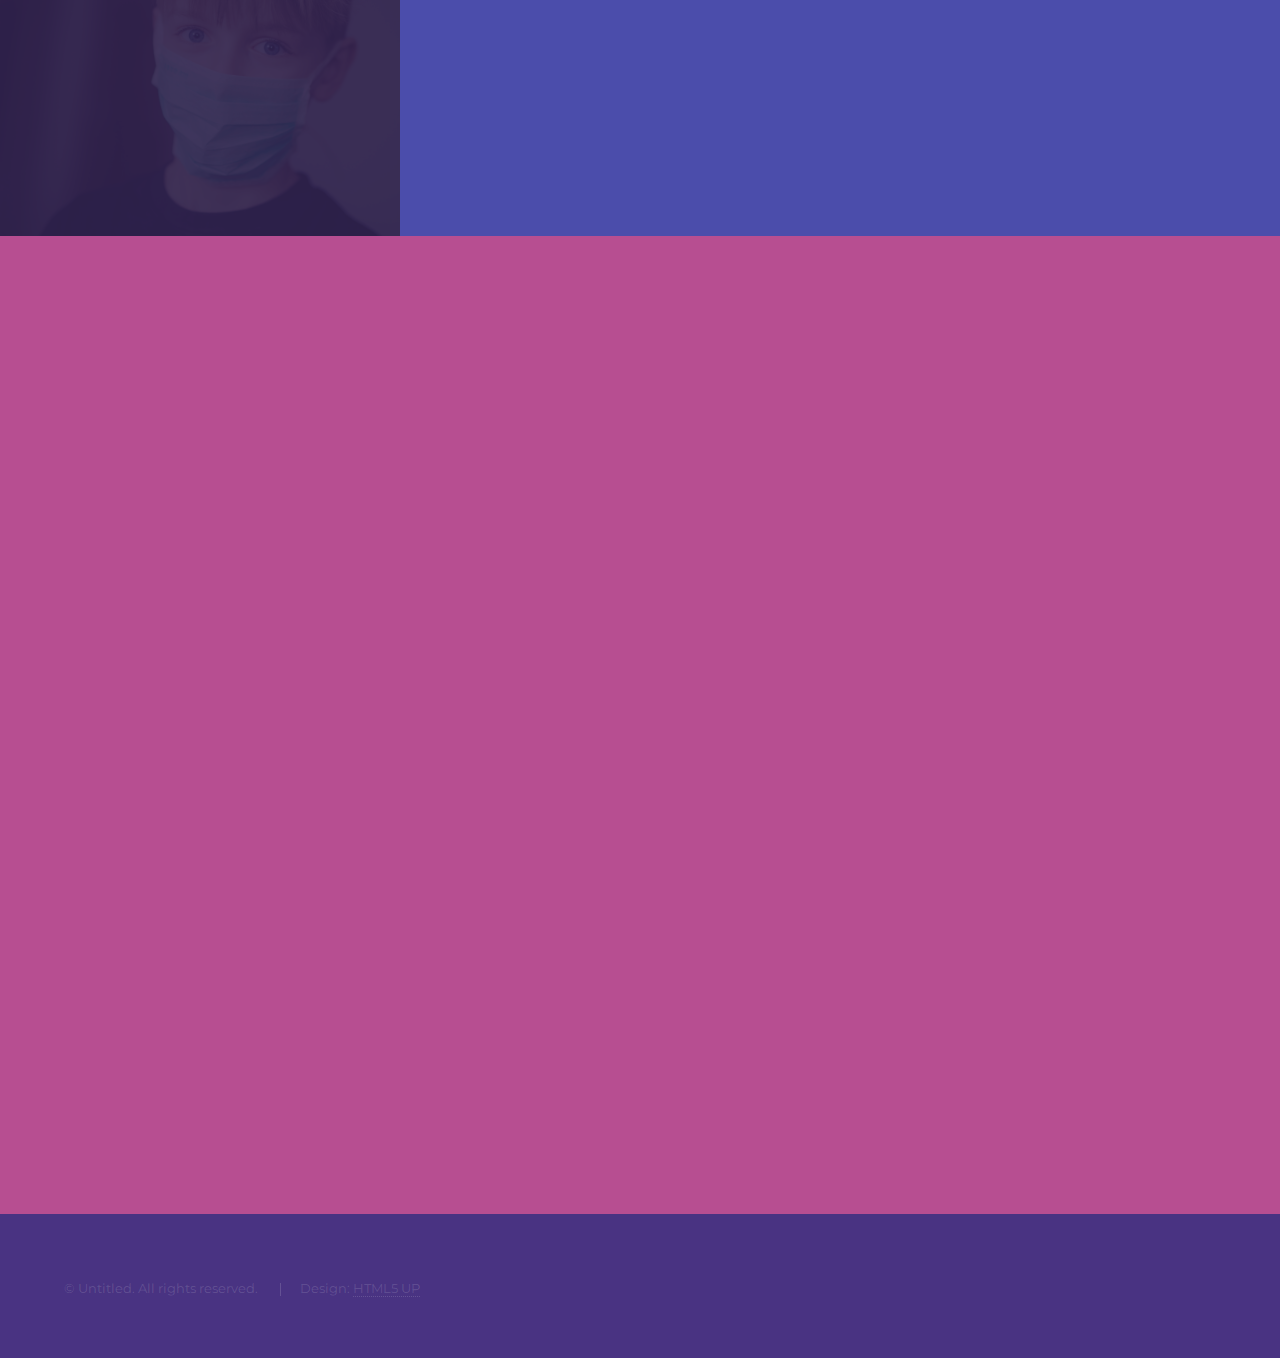
==== commit 11636182: "last" ====
--- a/pages/index.html
+++ b/pages/index.html
@@ -95,7 +95,7 @@
 				</div>
 			</section>
 			<section>
-				<a href="#" class="image"><img src="/images/pic04.jpg" alt="" data-position="25% 25%" /></a>
+				<a href="#" class="image"><img src="/images/pic04.jpg" alt="" data-position="center center" /></a>
 				<div class="content">
 					<div class="inner">
 						<h2>Dieta</h2>
@@ -108,7 +108,7 @@
 				</div>
 			</section>
 			<section>
-				<a href="#" class="image"><img src="/images/pic05.jpg" alt="" data-position="25% 25%" /></a>
+				<a href="#" class="image"><img src="/images/pic05.jpg" alt="" data-position="center center" /></a>
 				<div class="content">
 					<div class="inner">
 						<h2>Rozwój osobisty</h2>
@@ -121,7 +121,7 @@
 				</div>
 			</section>
 			<section>
-				<a href="#" class="image"><img src="/images/pic06.jpg" alt="" data-position="25% 25%" /></a>
+				<a href="#" class="image"><img src="/images/pic06.jpg" alt="" data-position="center center" /></a>
 				<div class="content">
 					<div class="inner">
 						<h2>Sport</h2>
@@ -135,7 +135,7 @@
 				</div>
 			</section>
 			<section>
-				<a href="#" class="image"><img src="/images/pic07.jpg" alt="" data-position="25% 25%" /></a>
+				<a href="#" class="image"><img src="/images/pic07.jpg" alt="" data-position="center center" /></a>
 				<div class="content">
 					<div class="inner">
 						<h2>Bezpieczeństwo</h2>
--- a/assets/css/main.css
+++ b/assets/css/main.css
@@ -3180,6 +3180,7 @@
 	-ms-flex: 1;
 }
 
+
 .spotlights>section>.content>.inner {
 	-moz-transform: translateX(0) translateY(0);
 	-webkit-transform: translateX(0) translateY(0);
@@ -3192,13 +3193,13 @@
 	opacity: 1;
 }
 
-.spotlights>section:nth-child(2) {
+.spotlights>section:nth-child(odd) {
 	background-color: rgba(0, 0, 0, 0.05);
 }
 
-.spotlights>section:nth-child(3) {
+/* .spotlights>section:nth-child(3) {
 	background-color: rgba(0, 0, 0, 0.1);
-}
+} */
 
 .spotlights>section.inactive>.image:before,
 body.is-preload .spotlights>section>.image:before {
